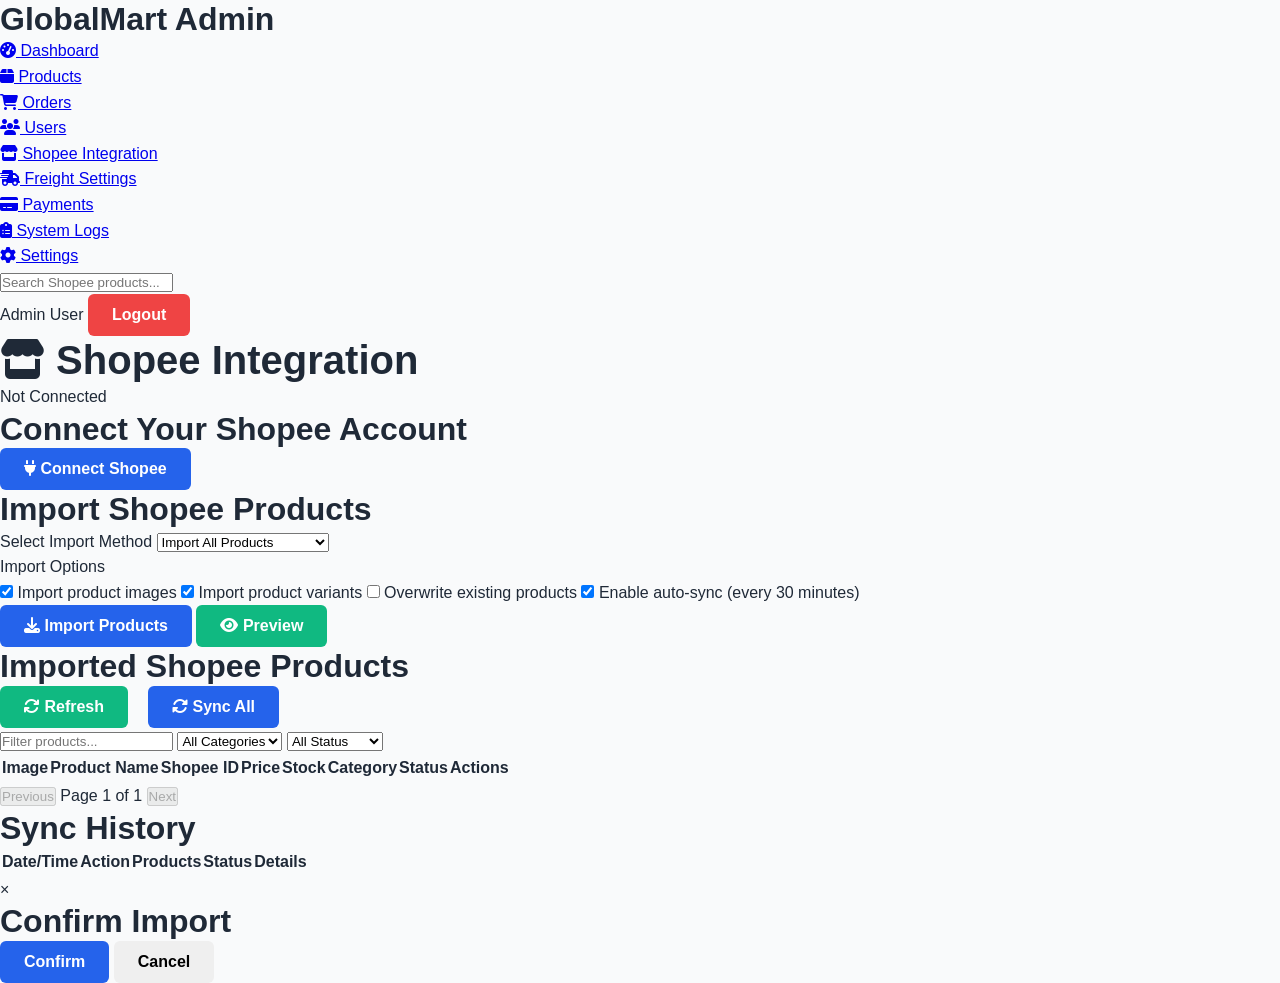
==== admin-shopee.html @ 4903c853 "Add files via upload" ====
<!DOCTYPE html>
<html lang="en">
<head>
    <meta charset="UTF-8">
    <meta name="viewport" content="width=device-width, initial-scale=1.0">
    <title>Shopee Integration - GlobalMart Admin</title>
    <link rel="stylesheet" href="css/style.css">
    <link rel="stylesheet" href="css/admin.css">
    <link rel="stylesheet" href="css/responsive.css">
    <link rel="stylesheet" href="https://cdnjs.cloudflare.com/ajax/libs/font-awesome/6.4.0/css/all.min.css">
</head>
<body class="admin-body">
    <!-- Admin Sidebar -->
    <div class="admin-sidebar">
        <div class="admin-logo">
            <h2>GlobalMart Admin</h2>
        </div>
        
        <nav class="admin-nav">
            <ul>
                <li><a href="admin.html#dashboard"><i class="fas fa-tachometer-alt"></i> Dashboard</a></li>
                <li><a href="admin.html#products"><i class="fas fa-box"></i> Products</a></li>
                <li><a href="admin.html#orders"><i class="fas fa-shopping-cart"></i> Orders</a></li>
                <li><a href="admin.html#users"><i class="fas fa-users"></i> Users</a></li>
                <li><a href="admin-shopee.html" class="active"><i class="fas fa-store"></i> Shopee Integration</a></li>
                <li><a href="admin.html#freight"><i class="fas fa-shipping-fast"></i> Freight Settings</a></li>
                <li><a href="admin.html#payments"><i class="fas fa-credit-card"></i> Payments</a></li>
                <li><a href="admin.html#logs"><i class="fas fa-clipboard-list"></i> System Logs</a></li>
                <li><a href="admin.html#settings"><i class="fas fa-cog"></i> Settings</a></li>
            </ul>
        </nav>
    </div>
    
    <!-- Admin Main Content -->
    <div class="admin-main">
        <header class="admin-header">
            <div class="admin-search">
                <input type="text" id="shopeeSearch" placeholder="Search Shopee products...">
            </div>
            <div class="admin-user">
                <span>Admin User</span>
                <button id="logoutAdmin" class="btn btn-danger">Logout</button>
            </div>
        </header>
        
        <main class="admin-content">
            <!-- Shopee Integration Header -->
            <div class="integration-header">
                <h1>
                    <i class="fas fa-store text-blue-600"></i>
                    Shopee Integration
                </h1>
                <div class="integration-status" id="integrationStatus">
                    <span class="status-badge disconnected">Not Connected</span>
                </div>
            </div>
            
            <!-- Connection Panel -->
            <section class="connection-panel admin-section">
                <h2>Connect Your Shopee Account</h2>
                
                <div class="connection-status" id="connectionStatus">
                    <!-- Status will be updated by JS -->
                </div>
                
                <div class="connection-actions">
                    <button id="connectShopeeBtn" class="btn btn-primary">
                        <i class="fas fa-plug"></i> Connect Shopee
                    </button>
                    <button id="disconnectShopeeBtn" class="btn btn-danger" style="display:none;">
                        <i class="fas fa-unlink"></i> Disconnect
                    </button>
                    <button id="refreshTokenBtn" class="btn btn-secondary" style="display:none;">
                        <i class="fas fa-sync"></i> Refresh Token
                    </button>
                </div>
                
                <div class="shop-info" id="shopInfo" style="display:none;">
                    <h3>Connected Shop Details</h3>
                    <div class="info-grid">
                        <div class="info-item">
                            <label>Shop Name:</label>
                            <span id="shopName"></span>
                        </div>
                        <div class="info-item">
                            <label>Shop ID:</label>
                            <span id="shopId"></span>
                        </div>
                        <div class="info-item">
                            <label>Country:</label>
                            <span id="shopCountry"></span>
                        </div>
                        <div class="info-item">
                            <label>Status:</label>
                            <span id="shopStatus"></span>
                        </div>
                        <div class="info-item">
                            <label>Products:</label>
                            <span id="shopProducts"></span>
                        </div>
                        <div class="info-item">
                            <label>Last Sync:</label>
                            <span id="lastSync"></span>
                        </div>
                    </div>
                </div>
            </section>
            
            <!-- Import Products Panel -->
            <section class="import-panel admin-section">
                <h2>Import Shopee Products</h2>
                
                <div class="import-controls">
                    <div class="form-group">
                        <label>Select Import Method</label>
                        <select id="importMethod">
                            <option value="all">Import All Products</option>
                            <option value="category">Import by Category</option>
                            <option value="search">Search and Import</option>
                            <option value="update">Update Existing Products</option>
                        </select>
                    </div>
                    
                    <div class="form-group" id="categorySelector" style="display:none;">
                        <label>Select Category</label>
                        <select id="shopeeCategory">
                            <option value="">Loading categories...</option>
                        </select>
                    </div>
                    
                    <div class="form-group" id="searchInput" style="display:none;">
                        <label>Search Products</label>
                        <input type="text" id="searchKeyword" placeholder="Enter keyword...">
                    </div>
                    
                    <div class="form-group">
                        <label>Import Options</label>
                        <div class="checkbox-group">
                            <label>
                                <input type="checkbox" id="importImages" checked>
                                Import product images
                            </label>
                            <label>
                                <input type="checkbox" id="importVariants" checked>
                                Import product variants
                            </label>
                            <label>
                                <input type="checkbox" id="overwriteExisting">
                                Overwrite existing products
                            </label>
                            <label>
                                <input type="checkbox" id="autoSync" checked>
                                Enable auto-sync (every 30 minutes)
                            </label>
                        </div>
                    </div>
                    
                    <div class="import-actions">
                        <button id="importProductsBtn" class="btn btn-primary" disabled>
                            <i class="fas fa-download"></i> Import Products
                        </button>
                        <button id="previewProductsBtn" class="btn btn-secondary" disabled>
                            <i class="fas fa-eye"></i> Preview
                        </button>
                        <button id="cancelImportBtn" class="btn btn-outline" style="display:none;">
                            Cancel
                        </button>
                    </div>
                </div>
                
                <!-- Progress Bar -->
                <div class="import-progress" id="importProgress" style="display:none;">
                    <div class="progress-bar">
                        <div class="progress-fill" style="width: 0%;"></div>
                    </div>
                    <div class="progress-info">
                        <span id="progressStatus">Importing...</span>
                        <span id="progressPercent">0%</span>
                    </div>
                </div>
            </section>
            
            <!-- Product Preview Panel -->
            <section class="preview-panel admin-section" id="previewPanel" style="display:none;">
                <div class="preview-header">
                    <h2>Products to Import</h2>
                    <div class="preview-actions">
                        <button id="selectAllBtn" class="btn btn-sm btn-outline">Select All</button>
                        <button id="deselectAllBtn" class="btn btn-sm btn-outline">Deselect All</button>
                    </div>
                </div>
                
                <div class="preview-count">
                    <span id="selectedCount">0</span> of <span id="totalCount">0</span> products selected
                </div>
                
                <div class="preview-grid" id="productPreview">
                    <!-- Product preview cards will be loaded here -->
                </div>
                
                <div class="preview-footer">
                    <button id="confirmImportBtn" class="btn btn-primary">
                        <i class="fas fa-check"></i> Confirm Import
                    </button>
                    <button id="cancelPreviewBtn" class="btn btn-outline">
                        Cancel
                    </button>
                </div>
            </section>
            
            <!-- Imported Products List -->
            <section class="imported-products admin-section">
                <div class="section-header">
                    <h2>Imported Shopee Products</h2>
                    <div class="header-actions">
                        <button id="refreshListBtn" class="btn btn-sm btn-secondary">
                            <i class="fas fa-sync"></i> Refresh
                        </button>
                        <button id="syncAllBtn" class="btn btn-sm btn-primary">
                            <i class="fas fa-sync-alt"></i> Sync All
                        </button>
                    </div>
                </div>
                
                <div class="filter-bar">
                    <input type="text" id="filterProducts" placeholder="Filter products...">
                    <select id="filterCategory">
                        <option value="">All Categories</option>
                    </select>
                    <select id="filterStatus">
                        <option value="">All Status</option>
                        <option value="active">Active</option>
                        <option value="inactive">Inactive</option>
                        <option value="out_of_stock">Out of Stock</option>
                    </select>
                </div>
                
                <div class="admin-table-container">
                    <table class="admin-table" id="importedProductsTable">
                        <thead>
                            <tr>
                                <th>Image</th>
                                <th>Product Name</th>
                                <th>Shopee ID</th>
                                <th>Price</th>
                                <th>Stock</th>
                                <th>Category</th>
                                <th>Status</th>
                                <th>Actions</th>
                            </tr>
                        </thead>
                        <tbody>
                            <!-- Products will be loaded here -->
                        </tbody>
                    </table>
                </div>
                
                <div class="pagination">
                    <button class="pagination-btn prev" disabled>Previous</button>
                    <span class="page-info">Page 1 of 1</span>
                    <button class="pagination-btn next" disabled>Next</button>
                </div>
            </section>
            
            <!-- Sync Logs -->
            <section class="sync-logs admin-section">
                <h2>Sync History</h2>
                <div class="admin-table-container">
                    <table class="admin-table" id="syncLogsTable">
                        <thead>
                            <tr>
                                <th>Date/Time</th>
                                <th>Action</th>
                                <th>Products</th>
                                <th>Status</th>
                                <th>Details</th>
                            </tr>
                        </thead>
                        <tbody>
                            <!-- Sync logs will be loaded here -->
                        </tbody>
                    </table>
                </div>
            </section>
        </main>
    </div>
    
    <!-- Import Confirmation Modal -->
    <div id="importConfirmModal" class="modal">
        <div class="modal-content">
            <span class="close-modal">&times;</span>
            <h2>Confirm Import</h2>
            <p id="importConfirmMessage"></p>
            <div class="modal-actions">
                <button id="confirmImportModalBtn" class="btn btn-primary">Confirm</button>
                <button id="cancelImportModalBtn" class="btn btn-outline">Cancel</button>
            </div>
        </div>
    </div>
    
    <script src="js/shopee-config.js"></script>
    <script src="js/shopee-api.js"></script>
    <script src="js/shopee-admin.js"></script>
</body>
</html>
---- css/style.css ----
/* Reset and Base Styles */
* {
    margin: 0;
    padding: 0;
    box-sizing: border-box;
}

:root {
    --primary-color: #2563eb;
    --secondary-color: #10b981;
    --accent-color: #f59e0b;
    --danger-color: #ef4444;
    --dark-color: #1f2937;
    --light-color: #f9fafb;
    --gray-color: #6b7280;
    --border-color: #e5e7eb;
}

body {
    font-family: 'Segoe UI', Tahoma, Geneva, Verdana, sans-serif;
    line-height: 1.6;
    color: var(--dark-color);
    background-color: var(--light-color);
}

.container {
    max-width: 1200px;
    margin: 0 auto;
    padding: 0 20px;
}

/* Typography */
h1, h2, h3, h4 {
    font-weight: 700;
    line-height: 1.2;
}

h1 { font-size: 2.5rem; }
h2 { font-size: 2rem; }
h3 { font-size: 1.5rem; }
h4 { font-size: 1.25rem; }

/* Buttons */
.btn {
    display: inline-block;
    padding: 12px 24px;
    border: none;
    border-radius: 6px;
    font-size: 1rem;
    font-weight: 600;
    text-decoration: none;
    cursor: pointer;
    transition: all 0.3s ease;
}

.btn-primary {
    background-color: var(--primary-color);
    color: white;
}

.btn-primary:hover {
    background-color: #1d4ed8;
    transform: translateY(-2px);
}

.btn-secondary {
    background-color: var(--secondary-color);
    color: white;
}

.btn-secondary:hover {
    background-color: #0ea271;
}

.btn-danger {
    background-color: var(--danger-color);
    color: white;
}

.btn-block {
    display: block;
    width: 100%;
}

/* Header */
.main-header {
    background-color: white;
    box-shadow: 0 2px 10px rgba(0,0,0,0.1);
    position: sticky;
    top: 0;
    z-index: 1000;
}

.main-header .container {
    display: flex;
    justify-content: space-between;
    align-items: center;
    padding: 15px 20px;
}

.logo h1 {
    color: var(--primary-color);
    font-size: 1.8rem;
    margin-bottom: 5px;
}

.tagline {
    color: var(--gray-color);
    font-size: 0.9rem;
}

/* Navigation */
.main-nav ul {
    display: flex;
    list-style: none;
    gap: 30px;
}

.main-nav a {
    text-decoration: none;
    color: var(--dark-color);
    font-weight: 600;
    padding: 5px 0;
    position: relative;
    transition: color 0.3s ease;
}

.main-nav a:hover {
    color: var(--primary-color);
}

.main-nav a::after {
    content: '';
    position: absolute;
    bottom: 0;
    left: 0;
    width: 0;
    height: 2px;
    background-color: var(--primary-color);
    transition: width 0.3s ease;
}

.main-nav a:hover::after {
    width: 100%;
}

.header-actions {
    display: flex;
    align-items: center;
    gap: 20px;
}

.cart-icon {
    position: relative;
    cursor: pointer;
    font-size: 1.5rem;
    color: var(--dark-color);
}

.cart-count {
    position: absolute;
    top: -8px;
    right: -8px;
    background-color: var(--danger-color);
    color: white;
    font-size: 0.8rem;
    width: 20px;
    height: 20px;
    border-radius: 50%;
    display: flex;
    align-items: center;
    justify-content: center;
}

.mobile-menu-btn {
    display: none;
    font-size: 1.5rem;
    cursor: pointer;
}

/* Language Selector */
.language-selector {
    position: fixed;
    top: 20px;
    right: 20px;
    z-index: 1001;
}

.language-selector select {
    padding: 8px 12px;
    border: 1px solid var(--border-color);
    border-radius: 6px;
    background-color: white;
    font-size: 0.9rem;
}

/* Hero Section */
.hero {
    background: linear-gradient(135deg, #667eea 0%, #764ba2 100%);
    color: white;
    padding: 100px 0;
    text-align: center;
}

.hero-content h2 {
    font-size: 3rem;
    margin-bottom: 20px;
}

.hero-content p {
    font-size: 1.2rem;
    max-width: 600px;
    margin: 0 auto 30px;
    opacity: 0.9;
}

/* Features */
.features {
    padding: 80px 0;
    background-color: white;
}

.features .container {
    display: grid;
    grid-template-columns: repeat(auto-fit, minmax(250px, 1fr));
    gap: 40px;
}

.feature {
    text-align: center;
    padding: 30px;
    border-radius: 10px;
    background-color: var(--light-color);
    transition: transform 0.3s ease;
}

.feature:hover {
    transform: translateY(-10px);
}

.feature i {
    font-size: 3rem;
    color: var(--primary-color);
    margin-bottom: 20px;
}

.feature h3 {
    margin-bottom: 15px;
    color: var(--dark-color);
}

.feature p {
    color: var(--gray-color);
}

/* Products Section */
.products {
    padding: 80px 0;
    background-color: var(--light-color);
}

.products h2 {
    text-align: center;
    margin-bottom: 50px;
    color: var(--dark-color);
}

.product-grid {
    display: grid;
    grid-template-columns: repeat(auto-fill, minmax(250px, 1fr));
    gap: 30px;
}

.product-card {
    background-color: white;
    border-radius: 10px;
    overflow: hidden;
    box-shadow: 0 4px 15px rgba(0,0,0,0.1);
    transition: transform 0.3s ease, box-shadow 0.3s ease;
}

.product-card:hover {
    transform: translateY(-5px);
    box-shadow: 0 8px 25px rgba(0,0,0,0.15);
}

.product-image {
    height: 200px;
    background-color: #f3f4f6;
    display: flex;
    align-items: center;
    justify-content: center;
    overflow: hidden;
}

.product-image img {
    max-width: 100%;
    max-height: 100%;
    object-fit: cover;
}

.product-info {
    padding: 20px;
}

.product-title {
    font-size: 1.1rem;
    font-weight: 600;
    margin-bottom: 10px;
    color: var(--dark-color);
}

.product-price {
    font-size: 1.2rem;
    font-weight: 700;
    color: var(--primary-color);
    margin-bottom: 15px;
}

.product-rating {
    color: var(--accent-color);
    margin-bottom: 15px;
}

/* Freight Calculator */
.freight-calculator {
    padding: 80px 0;
    background-color: white;
}

.freight-calculator h2 {
    text-align: center;
    margin-bottom: 40px;
}

.calculator-form {
    max-width: 600px;
    margin: 0 auto;
    display: grid;
    grid-template-columns: repeat(auto-fit, minmax(200px, 1fr));
    gap: 20px;
    align-items: end;
}

.calculator-form select,
.calculator-form input {
    padding: 12px;
    border: 1px solid var(--border-color);
    border-radius: 6px;
    font-size: 1rem;
}

.freight-result {
    grid-column: 1 / -1;
    padding: 20px;
    background-color: var(--light-color);
    border-radius: 6px;
    margin-top: 20px;
    text-align: center;
    font-weight: 600;
    font-size: 1.2rem;
}

/* Footer */
.main-footer {
    background-color: var(--dark-color);
    color: white;
    padding: 60px 0 20px;
}

.main-footer .container {
    display: grid;
    grid-template-columns: repeat(auto-fit, minmax(250px, 1fr));
    gap: 40px;
}

.footer-section h3,
.footer-section h4 {
    color: white;
    margin-bottom: 20px;
}

.footer-section p {
    opacity: 0.8;
    margin-bottom: 20px;
}

.footer-section ul {
    list-style: none;
}

.footer-section ul li {
    margin-bottom: 10px;
}

.footer-section ul li a {
    color: rgba(255,255,255,0.8);
    text-decoration: none;
    transition: color 0.3s ease;
}

.footer-section ul li a:hover {
    color: white;
}

.payment-methods {
    display: flex;
    gap: 15px;
    flex-wrap: wrap;
}

.toyib-pay {
    display: flex;
    align-items: center;
    gap: 10px;
    padding: 10px 15px;
    background-color: rgba(255,255,255,0.1);
    border-radius: 6px;
}

.copyright {
    text-align: center;
    padding-top: 40px;
    margin-top: 40px;
    border-top: 1px solid rgba(255,255,255,0.1);
    opacity: 0.7;
}

/* Auth Pages */
.auth-container {
    min-height: 100vh;
    display: flex;
    align-items: center;
    justify-content: center;
    background: linear-gradient(135deg, #667eea 0%, #764ba2 100%);
    padding: 20px;
}

.auth-card {
    background-color: white;
    border-radius: 10px;
    box-shadow: 0 10px 40px rgba(0,0,0,0.1);
    padding: 40px;
    width: 100%;
    max-width: 450px;
}

.auth-header {
    text-align: center;
    margin-bottom: 30px;
}

.auth-header h1 {
    color: var(--dark-color);
    margin-bottom: 10px;
}

.auth-header p {
    color: var(--gray-color);
}

.auth-form .form-group {
    margin-bottom: 20px;
}

.auth-form label {
    display: block;
    margin-bottom: 8px;
    font-weight: 600;
    color: var(--dark-color);
}

.auth-form input[type="text"],
.auth-form input[type="email"],
.auth-form input[type="tel"],
.auth-form input[type="password"] {
    width: 100%;
    padding: 12px;
    border: 1px solid var(--border-color);
    border-radius: 6px;
    font-size: 1rem;
    transition: border-color 0.3s ease;
}

.auth-form input:focus {
    outline: none;
    border-color: var(--primary-color);
}

.auth-form .form-group label {
    display: flex;
    align-items: center;
    gap: 10px;
    font-weight: normal;
    cursor: pointer;
}

.auth-form .form-group input[type="checkbox"] {
    width: auto;
}

.auth-footer {
    text-align: center;
    margin-top: 30px;
    padding-top: 20px;
    border-top: 1px solid var(--border-color);
}

.auth-footer p {
    margin-bottom: 10px;
    color: var(--gray-color);
}

.auth-footer a {
    color: var(--primary-color);
    text-decoration: none;
    font-weight: 600;
}

.auth-footer a:hover {
    text-decoration: underline;
}
---- css/responsive.css ----
/* Responsive Styles */
@media (max-width: 1024px) {
    .container {
        padding: 0 15px;
    }
    
    .hero-content h2 {
        font-size: 2.5rem;
    }
}

@media (max-width: 768px) {
    .main-header .container {
        flex-wrap: wrap;
    }
    
    .mobile-menu-btn {
        display: block;
    }
    
    .main-nav {
        display: none;
        width: 100%;
        order: 3;
        margin-top: 20px;
    }
    
    .main-nav.active {
        display: block;
    }
    
    .main-nav ul {
        flex-direction: column;
        gap: 10px;
    }
    
    .main-nav ul li {
        width: 100%;
    }
    
    .main-nav ul li a {
        display: block;
        padding: 10px 0;
        border-bottom: 1px solid var(--border-color);
    }
    
    .header-actions {
        margin-left: auto;
    }
    
    .hero {
        padding: 60px 0;
    }
    
    .hero-content h2 {
        font-size: 2rem;
    }
    
    .hero-content p {
        font-size: 1rem;
    }
    
    .features .container {
        grid-template-columns: 1fr;
    }
    
    .product-grid {
        grid-template-columns: repeat(auto-fill, minmax(200px, 1fr));
    }
    
    .calculator-form {
        grid-template-columns: 1fr;
    }
    
    .auth-card {
        padding: 30px 20px;
    }
    
    /* Admin Responsive */
    .admin-sidebar {
        width: 60px;
    }
    
    .admin-sidebar .admin-logo h2,
    .admin-nav ul li a span {
        display: none;
    }
    
    .admin-nav ul li a {
        justify-content: center;
        padding: 15px;
    }
    
    .admin-main {
        margin-left: 60px;
    }
    
    .admin-search input {
        width: 200px;
    }
    
    .stats-grid {
        grid-template-columns: repeat(2, 1fr);
    }
    
    .freight-settings {
        grid-template-columns: 1fr;
    }
}

@media (max-width: 480px) {
    .hero-content h2 {
        font-size: 1.8rem;
    }
    
    .btn {
        padding: 10px 20px;
        font-size: 0.9rem;
    }
    
    .product-grid {
        grid-template-columns: 1fr;
    }
    
    .stats-grid {
        grid-template-columns: 1fr;
    }
    
    .admin-header {
        flex-direction: column;
        gap: 15px;
        align-items: stretch;
    }
    
    .admin-search input {
        width: 100%;
    }
    
    .admin-user {
        justify-content: space-between;
    }
    
    .modal-content {
        padding: 20px;
        width: 95%;
    }
}
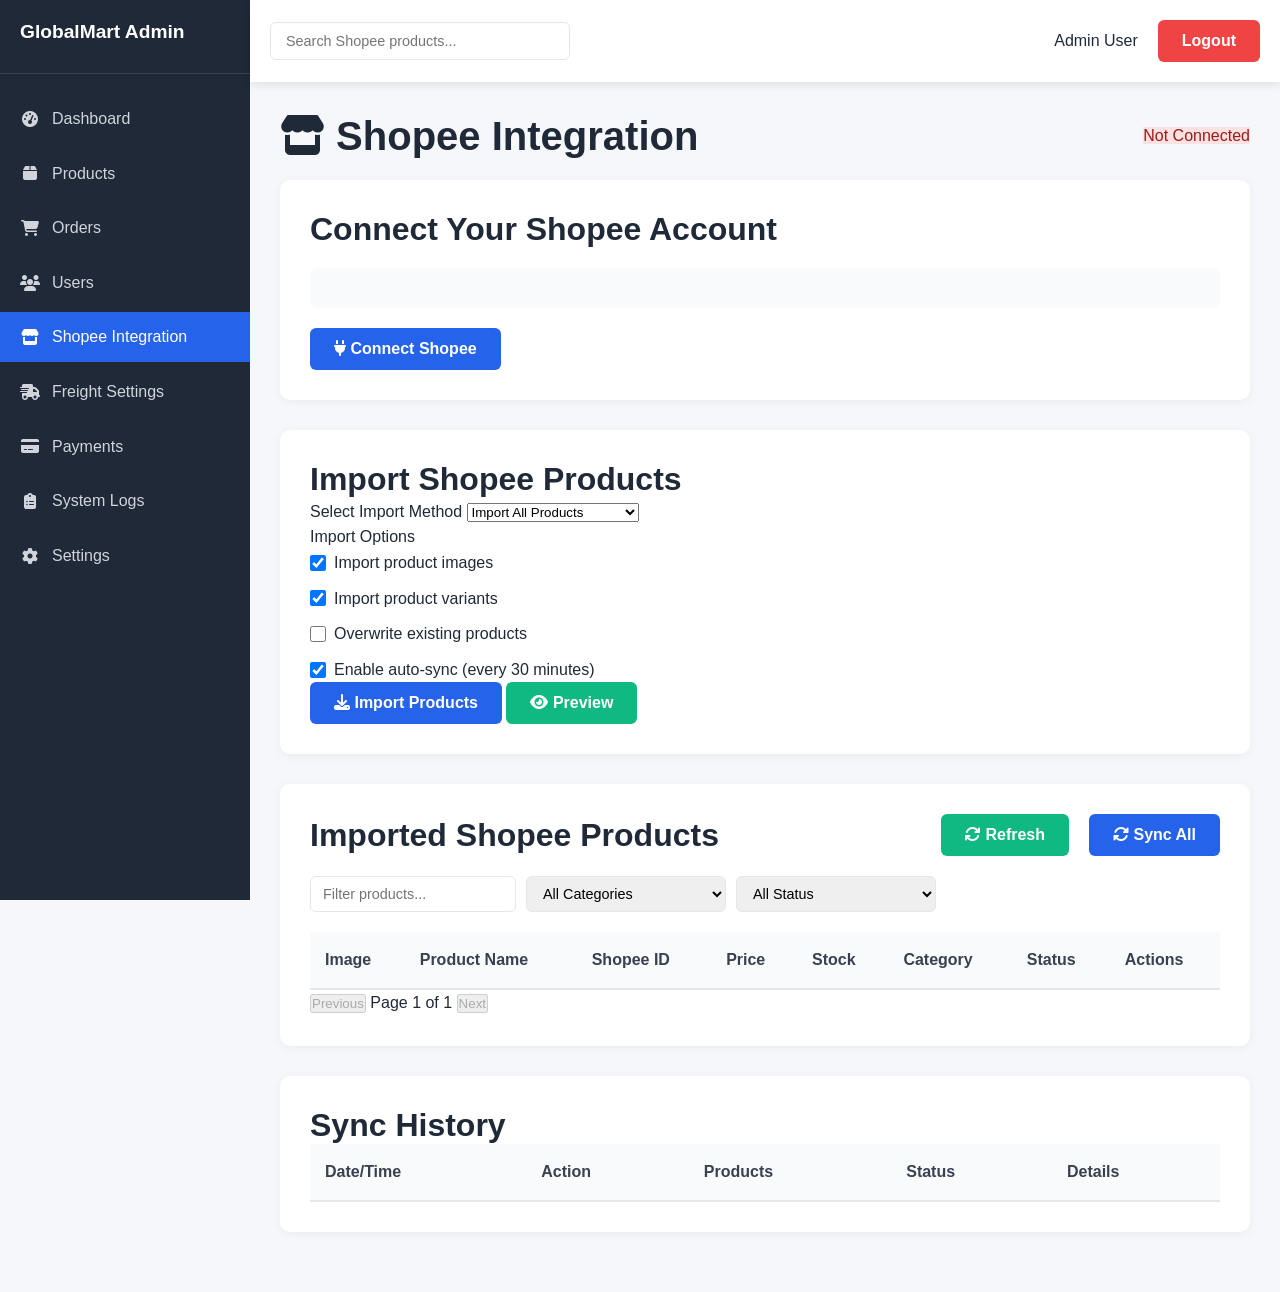
==== commit e336b473: "Update admin-shopee.html" ====
--- a/admin-shopee.html
+++ b/admin-shopee.html
@@ -302,4 +302,4 @@
     <script src="js/shopee-api.js"></script>
     <script src="js/shopee-admin.js"></script>
 </body>
-</html>+</html>
--- a/css/admin.css
+++ b/css/admin.css
@@ -0,0 +1,280 @@
+/* Admin Panel Styles */
+.admin-body {
+    display: flex;
+    min-height: 100vh;
+    background-color: #f5f7fa;
+}
+
+.admin-sidebar {
+    width: 250px;
+    background-color: #1f2937;
+    color: white;
+    padding: 20px 0;
+    position: fixed;
+    height: 100vh;
+    overflow-y: auto;
+}
+
+.admin-logo {
+    padding: 0 20px 30px;
+    border-bottom: 1px solid #374151;
+    margin-bottom: 20px;
+}
+
+.admin-logo h2 {
+    color: white;
+    font-size: 1.2rem;
+}
+
+.admin-nav ul {
+    list-style: none;
+}
+
+.admin-nav ul li {
+    margin-bottom: 5px;
+}
+
+.admin-nav ul li a {
+    display: flex;
+    align-items: center;
+    gap: 12px;
+    padding: 12px 20px;
+    color: #d1d5db;
+    text-decoration: none;
+    transition: all 0.3s ease;
+}
+
+.admin-nav ul li a:hover {
+    background-color: #374151;
+    color: white;
+}
+
+.admin-nav ul li a.active {
+    background-color: #2563eb;
+    color: white;
+}
+
+.admin-nav ul li a i {
+    width: 20px;
+    text-align: center;
+}
+
+.admin-main {
+    flex: 1;
+    margin-left: 250px;
+}
+
+.admin-header {
+    background-color: white;
+    padding: 20px;
+    display: flex;
+    justify-content: space-between;
+    align-items: center;
+    box-shadow: 0 2px 10px rgba(0,0,0,0.1);
+    position: sticky;
+    top: 0;
+    z-index: 100;
+}
+
+.admin-search input {
+    padding: 10px 15px;
+    border: 1px solid #e5e7eb;
+    border-radius: 6px;
+    width: 300px;
+    font-size: 0.9rem;
+}
+
+.admin-user {
+    display: flex;
+    align-items: center;
+    gap: 20px;
+}
+
+.admin-content {
+    padding: 30px;
+}
+
+.admin-section {
+    background-color: white;
+    border-radius: 10px;
+    padding: 30px;
+    box-shadow: 0 2px 10px rgba(0,0,0,0.05);
+    margin-bottom: 30px;
+}
+
+.stats-grid {
+    display: grid;
+    grid-template-columns: repeat(auto-fit, minmax(200px, 1fr));
+    gap: 20px;
+    margin-top: 20px;
+}
+
+.stat-card {
+    background-color: #f9fafb;
+    border-radius: 8px;
+    padding: 20px;
+    text-align: center;
+    border-left: 4px solid #2563eb;
+}
+
+.stat-card h3 {
+    font-size: 0.9rem;
+    color: #6b7280;
+    margin-bottom: 10px;
+}
+
+.stat-card p {
+    font-size: 1.8rem;
+    font-weight: 700;
+    color: #1f2937;
+}
+
+.admin-actions {
+    margin-bottom: 20px;
+    display: flex;
+    gap: 10px;
+}
+
+.admin-table-container {
+    overflow-x: auto;
+}
+
+.admin-table {
+    width: 100%;
+    border-collapse: collapse;
+    background-color: white;
+    box-shadow: 0 1px 3px rgba(0,0,0,0.1);
+}
+
+.admin-table thead {
+    background-color: #f9fafb;
+}
+
+.admin-table th {
+    padding: 15px;
+    text-align: left;
+    font-weight: 600;
+    color: #374151;
+    border-bottom: 2px solid #e5e7eb;
+}
+
+.admin-table td {
+    padding: 15px;
+    border-bottom: 1px solid #e5e7eb;
+}
+
+.admin-table tbody tr:hover {
+    background-color: #f9fafb;
+}
+
+.table-actions {
+    display: flex;
+    gap: 10px;
+}
+
+.action-btn {
+    padding: 6px 12px;
+    border: none;
+    border-radius: 4px;
+    font-size: 0.8rem;
+    cursor: pointer;
+    transition: all 0.3s ease;
+}
+
+.action-btn.edit {
+    background-color: #10b981;
+    color: white;
+}
+
+.action-btn.delete {
+    background-color: #ef4444;
+    color: white;
+}
+
+.action-btn.view {
+    background-color: #3b82f6;
+    color: white;
+}
+
+/* Modal */
+.modal {
+    display: none;
+    position: fixed;
+    top: 0;
+    left: 0;
+    width: 100%;
+    height: 100%;
+    background-color: rgba(0,0,0,0.5);
+    z-index: 1000;
+    align-items: center;
+    justify-content: center;
+}
+
+.modal-content {
+    background-color: white;
+    padding: 30px;
+    border-radius: 10px;
+    width: 90%;
+    max-width: 500px;
+    max-height: 90vh;
+    overflow-y: auto;
+}
+
+.close-modal {
+    float: right;
+    font-size: 1.5rem;
+    cursor: pointer;
+    color: #6b7280;
+}
+
+.close-modal:hover {
+    color: #374151;
+}
+
+.modal h2 {
+    margin-bottom: 20px;
+    color: #1f2937;
+}
+
+/* Freight Settings */
+.freight-settings {
+    display: grid;
+    grid-template-columns: repeat(auto-fit, minmax(300px, 1fr));
+    gap: 30px;
+    margin-top: 20px;
+}
+
+.setting-card {
+    background-color: #f9fafb;
+    border-radius: 8px;
+    padding: 20px;
+    border: 1px solid #e5e7eb;
+}
+
+.setting-card h3 {
+    margin-bottom: 20px;
+    color: #374151;
+}
+
+.setting-card .form-group {
+    margin-bottom: 15px;
+}
+
+.setting-card .form-group label {
+    display: block;
+    margin-bottom: 5px;
+    font-weight: 600;
+    color: #4b5563;
+}
+
+.setting-card .form-group input {
+    width: 100%;
+    padding: 10px;
+    border: 1px solid #d1d5db;
+    border-radius: 6px;
+    font-size: 1rem;
+}
+
+.setting-card button {
+    margin-top: 10px;
+}
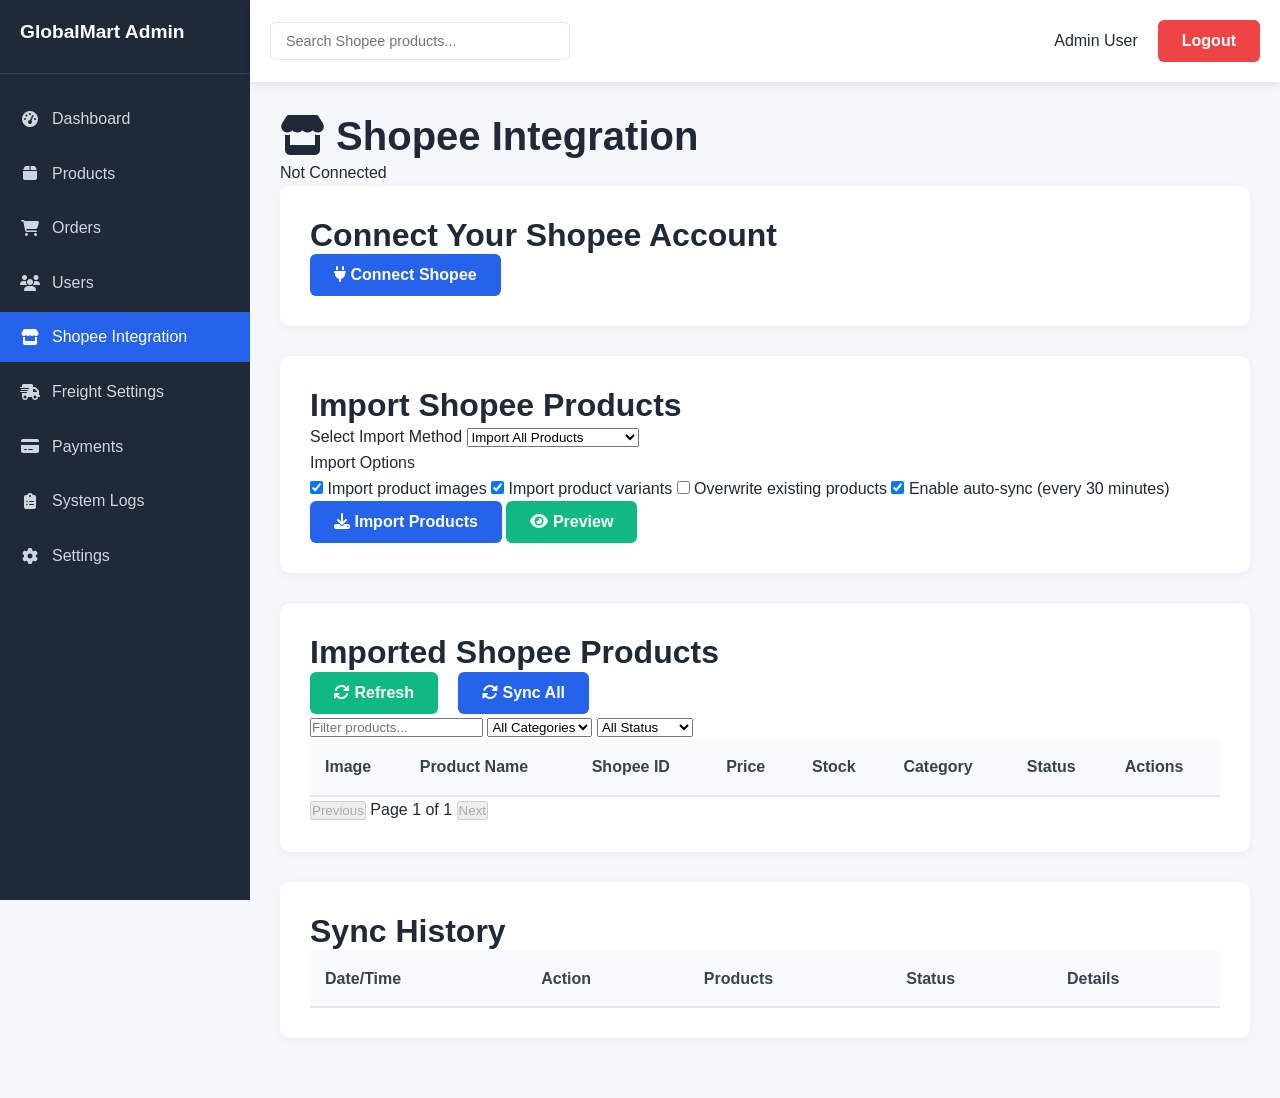
==== commit c62bba4b: "init" ====
--- a/admin-shopee.html
+++ b/admin-shopee.html
@@ -1,305 +1,305 @@
-<!DOCTYPE html>
-<html lang="en">
-<head>
-    <meta charset="UTF-8">
-    <meta name="viewport" content="width=device-width, initial-scale=1.0">
-    <title>Shopee Integration - GlobalMart Admin</title>
-    <link rel="stylesheet" href="css/style.css">
-    <link rel="stylesheet" href="css/admin.css">
-    <link rel="stylesheet" href="css/responsive.css">
-    <link rel="stylesheet" href="https://cdnjs.cloudflare.com/ajax/libs/font-awesome/6.4.0/css/all.min.css">
-</head>
-<body class="admin-body">
-    <!-- Admin Sidebar -->
-    <div class="admin-sidebar">
-        <div class="admin-logo">
-            <h2>GlobalMart Admin</h2>
-        </div>
-        
-        <nav class="admin-nav">
-            <ul>
-                <li><a href="admin.html#dashboard"><i class="fas fa-tachometer-alt"></i> Dashboard</a></li>
-                <li><a href="admin.html#products"><i class="fas fa-box"></i> Products</a></li>
-                <li><a href="admin.html#orders"><i class="fas fa-shopping-cart"></i> Orders</a></li>
-                <li><a href="admin.html#users"><i class="fas fa-users"></i> Users</a></li>
-                <li><a href="admin-shopee.html" class="active"><i class="fas fa-store"></i> Shopee Integration</a></li>
-                <li><a href="admin.html#freight"><i class="fas fa-shipping-fast"></i> Freight Settings</a></li>
-                <li><a href="admin.html#payments"><i class="fas fa-credit-card"></i> Payments</a></li>
-                <li><a href="admin.html#logs"><i class="fas fa-clipboard-list"></i> System Logs</a></li>
-                <li><a href="admin.html#settings"><i class="fas fa-cog"></i> Settings</a></li>
-            </ul>
-        </nav>
-    </div>
-    
-    <!-- Admin Main Content -->
-    <div class="admin-main">
-        <header class="admin-header">
-            <div class="admin-search">
-                <input type="text" id="shopeeSearch" placeholder="Search Shopee products...">
-            </div>
-            <div class="admin-user">
-                <span>Admin User</span>
-                <button id="logoutAdmin" class="btn btn-danger">Logout</button>
-            </div>
-        </header>
-        
-        <main class="admin-content">
-            <!-- Shopee Integration Header -->
-            <div class="integration-header">
-                <h1>
-                    <i class="fas fa-store text-blue-600"></i>
-                    Shopee Integration
-                </h1>
-                <div class="integration-status" id="integrationStatus">
-                    <span class="status-badge disconnected">Not Connected</span>
-                </div>
-            </div>
-            
-            <!-- Connection Panel -->
-            <section class="connection-panel admin-section">
-                <h2>Connect Your Shopee Account</h2>
-                
-                <div class="connection-status" id="connectionStatus">
-                    <!-- Status will be updated by JS -->
-                </div>
-                
-                <div class="connection-actions">
-                    <button id="connectShopeeBtn" class="btn btn-primary">
-                        <i class="fas fa-plug"></i> Connect Shopee
-                    </button>
-                    <button id="disconnectShopeeBtn" class="btn btn-danger" style="display:none;">
-                        <i class="fas fa-unlink"></i> Disconnect
-                    </button>
-                    <button id="refreshTokenBtn" class="btn btn-secondary" style="display:none;">
-                        <i class="fas fa-sync"></i> Refresh Token
-                    </button>
-                </div>
-                
-                <div class="shop-info" id="shopInfo" style="display:none;">
-                    <h3>Connected Shop Details</h3>
-                    <div class="info-grid">
-                        <div class="info-item">
-                            <label>Shop Name:</label>
-                            <span id="shopName"></span>
-                        </div>
-                        <div class="info-item">
-                            <label>Shop ID:</label>
-                            <span id="shopId"></span>
-                        </div>
-                        <div class="info-item">
-                            <label>Country:</label>
-                            <span id="shopCountry"></span>
-                        </div>
-                        <div class="info-item">
-                            <label>Status:</label>
-                            <span id="shopStatus"></span>
-                        </div>
-                        <div class="info-item">
-                            <label>Products:</label>
-                            <span id="shopProducts"></span>
-                        </div>
-                        <div class="info-item">
-                            <label>Last Sync:</label>
-                            <span id="lastSync"></span>
-                        </div>
-                    </div>
-                </div>
-            </section>
-            
-            <!-- Import Products Panel -->
-            <section class="import-panel admin-section">
-                <h2>Import Shopee Products</h2>
-                
-                <div class="import-controls">
-                    <div class="form-group">
-                        <label>Select Import Method</label>
-                        <select id="importMethod">
-                            <option value="all">Import All Products</option>
-                            <option value="category">Import by Category</option>
-                            <option value="search">Search and Import</option>
-                            <option value="update">Update Existing Products</option>
-                        </select>
-                    </div>
-                    
-                    <div class="form-group" id="categorySelector" style="display:none;">
-                        <label>Select Category</label>
-                        <select id="shopeeCategory">
-                            <option value="">Loading categories...</option>
-                        </select>
-                    </div>
-                    
-                    <div class="form-group" id="searchInput" style="display:none;">
-                        <label>Search Products</label>
-                        <input type="text" id="searchKeyword" placeholder="Enter keyword...">
-                    </div>
-                    
-                    <div class="form-group">
-                        <label>Import Options</label>
-                        <div class="checkbox-group">
-                            <label>
-                                <input type="checkbox" id="importImages" checked>
-                                Import product images
-                            </label>
-                            <label>
-                                <input type="checkbox" id="importVariants" checked>
-                                Import product variants
-                            </label>
-                            <label>
-                                <input type="checkbox" id="overwriteExisting">
-                                Overwrite existing products
-                            </label>
-                            <label>
-                                <input type="checkbox" id="autoSync" checked>
-                                Enable auto-sync (every 30 minutes)
-                            </label>
-                        </div>
-                    </div>
-                    
-                    <div class="import-actions">
-                        <button id="importProductsBtn" class="btn btn-primary" disabled>
-                            <i class="fas fa-download"></i> Import Products
-                        </button>
-                        <button id="previewProductsBtn" class="btn btn-secondary" disabled>
-                            <i class="fas fa-eye"></i> Preview
-                        </button>
-                        <button id="cancelImportBtn" class="btn btn-outline" style="display:none;">
-                            Cancel
-                        </button>
-                    </div>
-                </div>
-                
-                <!-- Progress Bar -->
-                <div class="import-progress" id="importProgress" style="display:none;">
-                    <div class="progress-bar">
-                        <div class="progress-fill" style="width: 0%;"></div>
-                    </div>
-                    <div class="progress-info">
-                        <span id="progressStatus">Importing...</span>
-                        <span id="progressPercent">0%</span>
-                    </div>
-                </div>
-            </section>
-            
-            <!-- Product Preview Panel -->
-            <section class="preview-panel admin-section" id="previewPanel" style="display:none;">
-                <div class="preview-header">
-                    <h2>Products to Import</h2>
-                    <div class="preview-actions">
-                        <button id="selectAllBtn" class="btn btn-sm btn-outline">Select All</button>
-                        <button id="deselectAllBtn" class="btn btn-sm btn-outline">Deselect All</button>
-                    </div>
-                </div>
-                
-                <div class="preview-count">
-                    <span id="selectedCount">0</span> of <span id="totalCount">0</span> products selected
-                </div>
-                
-                <div class="preview-grid" id="productPreview">
-                    <!-- Product preview cards will be loaded here -->
-                </div>
-                
-                <div class="preview-footer">
-                    <button id="confirmImportBtn" class="btn btn-primary">
-                        <i class="fas fa-check"></i> Confirm Import
-                    </button>
-                    <button id="cancelPreviewBtn" class="btn btn-outline">
-                        Cancel
-                    </button>
-                </div>
-            </section>
-            
-            <!-- Imported Products List -->
-            <section class="imported-products admin-section">
-                <div class="section-header">
-                    <h2>Imported Shopee Products</h2>
-                    <div class="header-actions">
-                        <button id="refreshListBtn" class="btn btn-sm btn-secondary">
-                            <i class="fas fa-sync"></i> Refresh
-                        </button>
-                        <button id="syncAllBtn" class="btn btn-sm btn-primary">
-                            <i class="fas fa-sync-alt"></i> Sync All
-                        </button>
-                    </div>
-                </div>
-                
-                <div class="filter-bar">
-                    <input type="text" id="filterProducts" placeholder="Filter products...">
-                    <select id="filterCategory">
-                        <option value="">All Categories</option>
-                    </select>
-                    <select id="filterStatus">
-                        <option value="">All Status</option>
-                        <option value="active">Active</option>
-                        <option value="inactive">Inactive</option>
-                        <option value="out_of_stock">Out of Stock</option>
-                    </select>
-                </div>
-                
-                <div class="admin-table-container">
-                    <table class="admin-table" id="importedProductsTable">
-                        <thead>
-                            <tr>
-                                <th>Image</th>
-                                <th>Product Name</th>
-                                <th>Shopee ID</th>
-                                <th>Price</th>
-                                <th>Stock</th>
-                                <th>Category</th>
-                                <th>Status</th>
-                                <th>Actions</th>
-                            </tr>
-                        </thead>
-                        <tbody>
-                            <!-- Products will be loaded here -->
-                        </tbody>
-                    </table>
-                </div>
-                
-                <div class="pagination">
-                    <button class="pagination-btn prev" disabled>Previous</button>
-                    <span class="page-info">Page 1 of 1</span>
-                    <button class="pagination-btn next" disabled>Next</button>
-                </div>
-            </section>
-            
-            <!-- Sync Logs -->
-            <section class="sync-logs admin-section">
-                <h2>Sync History</h2>
-                <div class="admin-table-container">
-                    <table class="admin-table" id="syncLogsTable">
-                        <thead>
-                            <tr>
-                                <th>Date/Time</th>
-                                <th>Action</th>
-                                <th>Products</th>
-                                <th>Status</th>
-                                <th>Details</th>
-                            </tr>
-                        </thead>
-                        <tbody>
-                            <!-- Sync logs will be loaded here -->
-                        </tbody>
-                    </table>
-                </div>
-            </section>
-        </main>
-    </div>
-    
-    <!-- Import Confirmation Modal -->
-    <div id="importConfirmModal" class="modal">
-        <div class="modal-content">
-            <span class="close-modal">&times;</span>
-            <h2>Confirm Import</h2>
-            <p id="importConfirmMessage"></p>
-            <div class="modal-actions">
-                <button id="confirmImportModalBtn" class="btn btn-primary">Confirm</button>
-                <button id="cancelImportModalBtn" class="btn btn-outline">Cancel</button>
-            </div>
-        </div>
-    </div>
-    
-    <script src="js/shopee-config.js"></script>
-    <script src="js/shopee-api.js"></script>
-    <script src="js/shopee-admin.js"></script>
-</body>
-</html>
+<!DOCTYPE html>
+<html lang="en">
+<head>
+    <meta charset="UTF-8">
+    <meta name="viewport" content="width=device-width, initial-scale=1.0">
+    <title>Shopee Integration - GlobalMart Admin</title>
+    <link rel="stylesheet" href="css/style.css">
+    <link rel="stylesheet" href="css/admin.css">
+    <link rel="stylesheet" href="css/responsive.css">
+    <link rel="stylesheet" href="https://cdnjs.cloudflare.com/ajax/libs/font-awesome/6.4.0/css/all.min.css">
+</head>
+<body class="admin-body">
+    <!-- Admin Sidebar -->
+    <div class="admin-sidebar">
+        <div class="admin-logo">
+            <h2>GlobalMart Admin</h2>
+        </div>
+        
+        <nav class="admin-nav">
+            <ul>
+                <li><a href="admin.html#dashboard"><i class="fas fa-tachometer-alt"></i> Dashboard</a></li>
+                <li><a href="admin.html#products"><i class="fas fa-box"></i> Products</a></li>
+                <li><a href="admin.html#orders"><i class="fas fa-shopping-cart"></i> Orders</a></li>
+                <li><a href="admin.html#users"><i class="fas fa-users"></i> Users</a></li>
+                <li><a href="admin-shopee.html" class="active"><i class="fas fa-store"></i> Shopee Integration</a></li>
+                <li><a href="admin.html#freight"><i class="fas fa-shipping-fast"></i> Freight Settings</a></li>
+                <li><a href="admin.html#payments"><i class="fas fa-credit-card"></i> Payments</a></li>
+                <li><a href="admin.html#logs"><i class="fas fa-clipboard-list"></i> System Logs</a></li>
+                <li><a href="admin.html#settings"><i class="fas fa-cog"></i> Settings</a></li>
+            </ul>
+        </nav>
+    </div>
+    
+    <!-- Admin Main Content -->
+    <div class="admin-main">
+        <header class="admin-header">
+            <div class="admin-search">
+                <input type="text" id="shopeeSearch" placeholder="Search Shopee products...">
+            </div>
+            <div class="admin-user">
+                <span>Admin User</span>
+                <button id="logoutAdmin" class="btn btn-danger">Logout</button>
+            </div>
+        </header>
+        
+        <main class="admin-content">
+            <!-- Shopee Integration Header -->
+            <div class="integration-header">
+                <h1>
+                    <i class="fas fa-store text-blue-600"></i>
+                    Shopee Integration
+                </h1>
+                <div class="integration-status" id="integrationStatus">
+                    <span class="status-badge disconnected">Not Connected</span>
+                </div>
+            </div>
+            
+            <!-- Connection Panel -->
+            <section class="connection-panel admin-section">
+                <h2>Connect Your Shopee Account</h2>
+                
+                <div class="connection-status" id="connectionStatus">
+                    <!-- Status will be updated by JS -->
+                </div>
+                
+                <div class="connection-actions">
+                    <button id="connectShopeeBtn" class="btn btn-primary">
+                        <i class="fas fa-plug"></i> Connect Shopee
+                    </button>
+                    <button id="disconnectShopeeBtn" class="btn btn-danger" style="display:none;">
+                        <i class="fas fa-unlink"></i> Disconnect
+                    </button>
+                    <button id="refreshTokenBtn" class="btn btn-secondary" style="display:none;">
+                        <i class="fas fa-sync"></i> Refresh Token
+                    </button>
+                </div>
+                
+                <div class="shop-info" id="shopInfo" style="display:none;">
+                    <h3>Connected Shop Details</h3>
+                    <div class="info-grid">
+                        <div class="info-item">
+                            <label>Shop Name:</label>
+                            <span id="shopName"></span>
+                        </div>
+                        <div class="info-item">
+                            <label>Shop ID:</label>
+                            <span id="shopId"></span>
+                        </div>
+                        <div class="info-item">
+                            <label>Country:</label>
+                            <span id="shopCountry"></span>
+                        </div>
+                        <div class="info-item">
+                            <label>Status:</label>
+                            <span id="shopStatus"></span>
+                        </div>
+                        <div class="info-item">
+                            <label>Products:</label>
+                            <span id="shopProducts"></span>
+                        </div>
+                        <div class="info-item">
+                            <label>Last Sync:</label>
+                            <span id="lastSync"></span>
+                        </div>
+                    </div>
+                </div>
+            </section>
+            
+            <!-- Import Products Panel -->
+            <section class="import-panel admin-section">
+                <h2>Import Shopee Products</h2>
+                
+                <div class="import-controls">
+                    <div class="form-group">
+                        <label>Select Import Method</label>
+                        <select id="importMethod">
+                            <option value="all">Import All Products</option>
+                            <option value="category">Import by Category</option>
+                            <option value="search">Search and Import</option>
+                            <option value="update">Update Existing Products</option>
+                        </select>
+                    </div>
+                    
+                    <div class="form-group" id="categorySelector" style="display:none;">
+                        <label>Select Category</label>
+                        <select id="shopeeCategory">
+                            <option value="">Loading categories...</option>
+                        </select>
+                    </div>
+                    
+                    <div class="form-group" id="searchInput" style="display:none;">
+                        <label>Search Products</label>
+                        <input type="text" id="searchKeyword" placeholder="Enter keyword...">
+                    </div>
+                    
+                    <div class="form-group">
+                        <label>Import Options</label>
+                        <div class="checkbox-group">
+                            <label>
+                                <input type="checkbox" id="importImages" checked>
+                                Import product images
+                            </label>
+                            <label>
+                                <input type="checkbox" id="importVariants" checked>
+                                Import product variants
+                            </label>
+                            <label>
+                                <input type="checkbox" id="overwriteExisting">
+                                Overwrite existing products
+                            </label>
+                            <label>
+                                <input type="checkbox" id="autoSync" checked>
+                                Enable auto-sync (every 30 minutes)
+                            </label>
+                        </div>
+                    </div>
+                    
+                    <div class="import-actions">
+                        <button id="importProductsBtn" class="btn btn-primary" disabled>
+                            <i class="fas fa-download"></i> Import Products
+                        </button>
+                        <button id="previewProductsBtn" class="btn btn-secondary" disabled>
+                            <i class="fas fa-eye"></i> Preview
+                        </button>
+                        <button id="cancelImportBtn" class="btn btn-outline" style="display:none;">
+                            Cancel
+                        </button>
+                    </div>
+                </div>
+                
+                <!-- Progress Bar -->
+                <div class="import-progress" id="importProgress" style="display:none;">
+                    <div class="progress-bar">
+                        <div class="progress-fill" style="width: 0%;"></div>
+                    </div>
+                    <div class="progress-info">
+                        <span id="progressStatus">Importing...</span>
+                        <span id="progressPercent">0%</span>
+                    </div>
+                </div>
+            </section>
+            
+            <!-- Product Preview Panel -->
+            <section class="preview-panel admin-section" id="previewPanel" style="display:none;">
+                <div class="preview-header">
+                    <h2>Products to Import</h2>
+                    <div class="preview-actions">
+                        <button id="selectAllBtn" class="btn btn-sm btn-outline">Select All</button>
+                        <button id="deselectAllBtn" class="btn btn-sm btn-outline">Deselect All</button>
+                    </div>
+                </div>
+                
+                <div class="preview-count">
+                    <span id="selectedCount">0</span> of <span id="totalCount">0</span> products selected
+                </div>
+                
+                <div class="preview-grid" id="productPreview">
+                    <!-- Product preview cards will be loaded here -->
+                </div>
+                
+                <div class="preview-footer">
+                    <button id="confirmImportBtn" class="btn btn-primary">
+                        <i class="fas fa-check"></i> Confirm Import
+                    </button>
+                    <button id="cancelPreviewBtn" class="btn btn-outline">
+                        Cancel
+                    </button>
+                </div>
+            </section>
+            
+            <!-- Imported Products List -->
+            <section class="imported-products admin-section">
+                <div class="section-header">
+                    <h2>Imported Shopee Products</h2>
+                    <div class="header-actions">
+                        <button id="refreshListBtn" class="btn btn-sm btn-secondary">
+                            <i class="fas fa-sync"></i> Refresh
+                        </button>
+                        <button id="syncAllBtn" class="btn btn-sm btn-primary">
+                            <i class="fas fa-sync-alt"></i> Sync All
+                        </button>
+                    </div>
+                </div>
+                
+                <div class="filter-bar">
+                    <input type="text" id="filterProducts" placeholder="Filter products...">
+                    <select id="filterCategory">
+                        <option value="">All Categories</option>
+                    </select>
+                    <select id="filterStatus">
+                        <option value="">All Status</option>
+                        <option value="active">Active</option>
+                        <option value="inactive">Inactive</option>
+                        <option value="out_of_stock">Out of Stock</option>
+                    </select>
+                </div>
+                
+                <div class="admin-table-container">
+                    <table class="admin-table" id="importedProductsTable">
+                        <thead>
+                            <tr>
+                                <th>Image</th>
+                                <th>Product Name</th>
+                                <th>Shopee ID</th>
+                                <th>Price</th>
+                                <th>Stock</th>
+                                <th>Category</th>
+                                <th>Status</th>
+                                <th>Actions</th>
+                            </tr>
+                        </thead>
+                        <tbody>
+                            <!-- Products will be loaded here -->
+                        </tbody>
+                    </table>
+                </div>
+                
+                <div class="pagination">
+                    <button class="pagination-btn prev" disabled>Previous</button>
+                    <span class="page-info">Page 1 of 1</span>
+                    <button class="pagination-btn next" disabled>Next</button>
+                </div>
+            </section>
+            
+            <!-- Sync Logs -->
+            <section class="sync-logs admin-section">
+                <h2>Sync History</h2>
+                <div class="admin-table-container">
+                    <table class="admin-table" id="syncLogsTable">
+                        <thead>
+                            <tr>
+                                <th>Date/Time</th>
+                                <th>Action</th>
+                                <th>Products</th>
+                                <th>Status</th>
+                                <th>Details</th>
+                            </tr>
+                        </thead>
+                        <tbody>
+                            <!-- Sync logs will be loaded here -->
+                        </tbody>
+                    </table>
+                </div>
+            </section>
+        </main>
+    </div>
+    
+    <!-- Import Confirmation Modal -->
+    <div id="importConfirmModal" class="modal">
+        <div class="modal-content">
+            <span class="close-modal">&times;</span>
+            <h2>Confirm Import</h2>
+            <p id="importConfirmMessage"></p>
+            <div class="modal-actions">
+                <button id="confirmImportModalBtn" class="btn btn-primary">Confirm</button>
+                <button id="cancelImportModalBtn" class="btn btn-outline">Cancel</button>
+            </div>
+        </div>
+    </div>
+    
+    <script src="js/shopee-config.js"></script>
+    <script src="js/shopee-api.js"></script>
+    <script src="js/shopee-admin.js"></script>
+</body>
+</html>
--- a/css/style.css
+++ b/css/style.css
@@ -1,522 +1,522 @@
-/* Reset and Base Styles */
-* {
-    margin: 0;
-    padding: 0;
-    box-sizing: border-box;
-}
-
-:root {
-    --primary-color: #2563eb;
-    --secondary-color: #10b981;
-    --accent-color: #f59e0b;
-    --danger-color: #ef4444;
-    --dark-color: #1f2937;
-    --light-color: #f9fafb;
-    --gray-color: #6b7280;
-    --border-color: #e5e7eb;
-}
-
-body {
-    font-family: 'Segoe UI', Tahoma, Geneva, Verdana, sans-serif;
-    line-height: 1.6;
-    color: var(--dark-color);
-    background-color: var(--light-color);
-}
-
-.container {
-    max-width: 1200px;
-    margin: 0 auto;
-    padding: 0 20px;
-}
-
-/* Typography */
-h1, h2, h3, h4 {
-    font-weight: 700;
-    line-height: 1.2;
-}
-
-h1 { font-size: 2.5rem; }
-h2 { font-size: 2rem; }
-h3 { font-size: 1.5rem; }
-h4 { font-size: 1.25rem; }
-
-/* Buttons */
-.btn {
-    display: inline-block;
-    padding: 12px 24px;
-    border: none;
-    border-radius: 6px;
-    font-size: 1rem;
-    font-weight: 600;
-    text-decoration: none;
-    cursor: pointer;
-    transition: all 0.3s ease;
-}
-
-.btn-primary {
-    background-color: var(--primary-color);
-    color: white;
-}
-
-.btn-primary:hover {
-    background-color: #1d4ed8;
-    transform: translateY(-2px);
-}
-
-.btn-secondary {
-    background-color: var(--secondary-color);
-    color: white;
-}
-
-.btn-secondary:hover {
-    background-color: #0ea271;
-}
-
-.btn-danger {
-    background-color: var(--danger-color);
-    color: white;
-}
-
-.btn-block {
-    display: block;
-    width: 100%;
-}
-
-/* Header */
-.main-header {
-    background-color: white;
-    box-shadow: 0 2px 10px rgba(0,0,0,0.1);
-    position: sticky;
-    top: 0;
-    z-index: 1000;
-}
-
-.main-header .container {
-    display: flex;
-    justify-content: space-between;
-    align-items: center;
-    padding: 15px 20px;
-}
-
-.logo h1 {
-    color: var(--primary-color);
-    font-size: 1.8rem;
-    margin-bottom: 5px;
-}
-
-.tagline {
-    color: var(--gray-color);
-    font-size: 0.9rem;
-}
-
-/* Navigation */
-.main-nav ul {
-    display: flex;
-    list-style: none;
-    gap: 30px;
-}
-
-.main-nav a {
-    text-decoration: none;
-    color: var(--dark-color);
-    font-weight: 600;
-    padding: 5px 0;
-    position: relative;
-    transition: color 0.3s ease;
-}
-
-.main-nav a:hover {
-    color: var(--primary-color);
-}
-
-.main-nav a::after {
-    content: '';
-    position: absolute;
-    bottom: 0;
-    left: 0;
-    width: 0;
-    height: 2px;
-    background-color: var(--primary-color);
-    transition: width 0.3s ease;
-}
-
-.main-nav a:hover::after {
-    width: 100%;
-}
-
-.header-actions {
-    display: flex;
-    align-items: center;
-    gap: 20px;
-}
-
-.cart-icon {
-    position: relative;
-    cursor: pointer;
-    font-size: 1.5rem;
-    color: var(--dark-color);
-}
-
-.cart-count {
-    position: absolute;
-    top: -8px;
-    right: -8px;
-    background-color: var(--danger-color);
-    color: white;
-    font-size: 0.8rem;
-    width: 20px;
-    height: 20px;
-    border-radius: 50%;
-    display: flex;
-    align-items: center;
-    justify-content: center;
-}
-
-.mobile-menu-btn {
-    display: none;
-    font-size: 1.5rem;
-    cursor: pointer;
-}
-
-/* Language Selector */
-.language-selector {
-    position: fixed;
-    top: 20px;
-    right: 20px;
-    z-index: 1001;
-}
-
-.language-selector select {
-    padding: 8px 12px;
-    border: 1px solid var(--border-color);
-    border-radius: 6px;
-    background-color: white;
-    font-size: 0.9rem;
-}
-
-/* Hero Section */
-.hero {
-    background: linear-gradient(135deg, #667eea 0%, #764ba2 100%);
-    color: white;
-    padding: 100px 0;
-    text-align: center;
-}
-
-.hero-content h2 {
-    font-size: 3rem;
-    margin-bottom: 20px;
-}
-
-.hero-content p {
-    font-size: 1.2rem;
-    max-width: 600px;
-    margin: 0 auto 30px;
-    opacity: 0.9;
-}
-
-/* Features */
-.features {
-    padding: 80px 0;
-    background-color: white;
-}
-
-.features .container {
-    display: grid;
-    grid-template-columns: repeat(auto-fit, minmax(250px, 1fr));
-    gap: 40px;
-}
-
-.feature {
-    text-align: center;
-    padding: 30px;
-    border-radius: 10px;
-    background-color: var(--light-color);
-    transition: transform 0.3s ease;
-}
-
-.feature:hover {
-    transform: translateY(-10px);
-}
-
-.feature i {
-    font-size: 3rem;
-    color: var(--primary-color);
-    margin-bottom: 20px;
-}
-
-.feature h3 {
-    margin-bottom: 15px;
-    color: var(--dark-color);
-}
-
-.feature p {
-    color: var(--gray-color);
-}
-
-/* Products Section */
-.products {
-    padding: 80px 0;
-    background-color: var(--light-color);
-}
-
-.products h2 {
-    text-align: center;
-    margin-bottom: 50px;
-    color: var(--dark-color);
-}
-
-.product-grid {
-    display: grid;
-    grid-template-columns: repeat(auto-fill, minmax(250px, 1fr));
-    gap: 30px;
-}
-
-.product-card {
-    background-color: white;
-    border-radius: 10px;
-    overflow: hidden;
-    box-shadow: 0 4px 15px rgba(0,0,0,0.1);
-    transition: transform 0.3s ease, box-shadow 0.3s ease;
-}
-
-.product-card:hover {
-    transform: translateY(-5px);
-    box-shadow: 0 8px 25px rgba(0,0,0,0.15);
-}
-
-.product-image {
-    height: 200px;
-    background-color: #f3f4f6;
-    display: flex;
-    align-items: center;
-    justify-content: center;
-    overflow: hidden;
-}
-
-.product-image img {
-    max-width: 100%;
-    max-height: 100%;
-    object-fit: cover;
-}
-
-.product-info {
-    padding: 20px;
-}
-
-.product-title {
-    font-size: 1.1rem;
-    font-weight: 600;
-    margin-bottom: 10px;
-    color: var(--dark-color);
-}
-
-.product-price {
-    font-size: 1.2rem;
-    font-weight: 700;
-    color: var(--primary-color);
-    margin-bottom: 15px;
-}
-
-.product-rating {
-    color: var(--accent-color);
-    margin-bottom: 15px;
-}
-
-/* Freight Calculator */
-.freight-calculator {
-    padding: 80px 0;
-    background-color: white;
-}
-
-.freight-calculator h2 {
-    text-align: center;
-    margin-bottom: 40px;
-}
-
-.calculator-form {
-    max-width: 600px;
-    margin: 0 auto;
-    display: grid;
-    grid-template-columns: repeat(auto-fit, minmax(200px, 1fr));
-    gap: 20px;
-    align-items: end;
-}
-
-.calculator-form select,
-.calculator-form input {
-    padding: 12px;
-    border: 1px solid var(--border-color);
-    border-radius: 6px;
-    font-size: 1rem;
-}
-
-.freight-result {
-    grid-column: 1 / -1;
-    padding: 20px;
-    background-color: var(--light-color);
-    border-radius: 6px;
-    margin-top: 20px;
-    text-align: center;
-    font-weight: 600;
-    font-size: 1.2rem;
-}
-
-/* Footer */
-.main-footer {
-    background-color: var(--dark-color);
-    color: white;
-    padding: 60px 0 20px;
-}
-
-.main-footer .container {
-    display: grid;
-    grid-template-columns: repeat(auto-fit, minmax(250px, 1fr));
-    gap: 40px;
-}
-
-.footer-section h3,
-.footer-section h4 {
-    color: white;
-    margin-bottom: 20px;
-}
-
-.footer-section p {
-    opacity: 0.8;
-    margin-bottom: 20px;
-}
-
-.footer-section ul {
-    list-style: none;
-}
-
-.footer-section ul li {
-    margin-bottom: 10px;
-}
-
-.footer-section ul li a {
-    color: rgba(255,255,255,0.8);
-    text-decoration: none;
-    transition: color 0.3s ease;
-}
-
-.footer-section ul li a:hover {
-    color: white;
-}
-
-.payment-methods {
-    display: flex;
-    gap: 15px;
-    flex-wrap: wrap;
-}
-
-.toyib-pay {
-    display: flex;
-    align-items: center;
-    gap: 10px;
-    padding: 10px 15px;
-    background-color: rgba(255,255,255,0.1);
-    border-radius: 6px;
-}
-
-.copyright {
-    text-align: center;
-    padding-top: 40px;
-    margin-top: 40px;
-    border-top: 1px solid rgba(255,255,255,0.1);
-    opacity: 0.7;
-}
-
-/* Auth Pages */
-.auth-container {
-    min-height: 100vh;
-    display: flex;
-    align-items: center;
-    justify-content: center;
-    background: linear-gradient(135deg, #667eea 0%, #764ba2 100%);
-    padding: 20px;
-}
-
-.auth-card {
-    background-color: white;
-    border-radius: 10px;
-    box-shadow: 0 10px 40px rgba(0,0,0,0.1);
-    padding: 40px;
-    width: 100%;
-    max-width: 450px;
-}
-
-.auth-header {
-    text-align: center;
-    margin-bottom: 30px;
-}
-
-.auth-header h1 {
-    color: var(--dark-color);
-    margin-bottom: 10px;
-}
-
-.auth-header p {
-    color: var(--gray-color);
-}
-
-.auth-form .form-group {
-    margin-bottom: 20px;
-}
-
-.auth-form label {
-    display: block;
-    margin-bottom: 8px;
-    font-weight: 600;
-    color: var(--dark-color);
-}
-
-.auth-form input[type="text"],
-.auth-form input[type="email"],
-.auth-form input[type="tel"],
-.auth-form input[type="password"] {
-    width: 100%;
-    padding: 12px;
-    border: 1px solid var(--border-color);
-    border-radius: 6px;
-    font-size: 1rem;
-    transition: border-color 0.3s ease;
-}
-
-.auth-form input:focus {
-    outline: none;
-    border-color: var(--primary-color);
-}
-
-.auth-form .form-group label {
-    display: flex;
-    align-items: center;
-    gap: 10px;
-    font-weight: normal;
-    cursor: pointer;
-}
-
-.auth-form .form-group input[type="checkbox"] {
-    width: auto;
-}
-
-.auth-footer {
-    text-align: center;
-    margin-top: 30px;
-    padding-top: 20px;
-    border-top: 1px solid var(--border-color);
-}
-
-.auth-footer p {
-    margin-bottom: 10px;
-    color: var(--gray-color);
-}
-
-.auth-footer a {
-    color: var(--primary-color);
-    text-decoration: none;
-    font-weight: 600;
-}
-
-.auth-footer a:hover {
-    text-decoration: underline;
+/* Reset and Base Styles */
+* {
+    margin: 0;
+    padding: 0;
+    box-sizing: border-box;
+}
+
+:root {
+    --primary-color: #2563eb;
+    --secondary-color: #10b981;
+    --accent-color: #f59e0b;
+    --danger-color: #ef4444;
+    --dark-color: #1f2937;
+    --light-color: #f9fafb;
+    --gray-color: #6b7280;
+    --border-color: #e5e7eb;
+}
+
+body {
+    font-family: 'Segoe UI', Tahoma, Geneva, Verdana, sans-serif;
+    line-height: 1.6;
+    color: var(--dark-color);
+    background-color: var(--light-color);
+}
+
+.container {
+    max-width: 1200px;
+    margin: 0 auto;
+    padding: 0 20px;
+}
+
+/* Typography */
+h1, h2, h3, h4 {
+    font-weight: 700;
+    line-height: 1.2;
+}
+
+h1 { font-size: 2.5rem; }
+h2 { font-size: 2rem; }
+h3 { font-size: 1.5rem; }
+h4 { font-size: 1.25rem; }
+
+/* Buttons */
+.btn {
+    display: inline-block;
+    padding: 12px 24px;
+    border: none;
+    border-radius: 6px;
+    font-size: 1rem;
+    font-weight: 600;
+    text-decoration: none;
+    cursor: pointer;
+    transition: all 0.3s ease;
+}
+
+.btn-primary {
+    background-color: var(--primary-color);
+    color: white;
+}
+
+.btn-primary:hover {
+    background-color: #1d4ed8;
+    transform: translateY(-2px);
+}
+
+.btn-secondary {
+    background-color: var(--secondary-color);
+    color: white;
+}
+
+.btn-secondary:hover {
+    background-color: #0ea271;
+}
+
+.btn-danger {
+    background-color: var(--danger-color);
+    color: white;
+}
+
+.btn-block {
+    display: block;
+    width: 100%;
+}
+
+/* Header */
+.main-header {
+    background-color: white;
+    box-shadow: 0 2px 10px rgba(0,0,0,0.1);
+    position: sticky;
+    top: 0;
+    z-index: 1000;
+}
+
+.main-header .container {
+    display: flex;
+    justify-content: space-between;
+    align-items: center;
+    padding: 15px 20px;
+}
+
+.logo h1 {
+    color: var(--primary-color);
+    font-size: 1.8rem;
+    margin-bottom: 5px;
+}
+
+.tagline {
+    color: var(--gray-color);
+    font-size: 0.9rem;
+}
+
+/* Navigation */
+.main-nav ul {
+    display: flex;
+    list-style: none;
+    gap: 30px;
+}
+
+.main-nav a {
+    text-decoration: none;
+    color: var(--dark-color);
+    font-weight: 600;
+    padding: 5px 0;
+    position: relative;
+    transition: color 0.3s ease;
+}
+
+.main-nav a:hover {
+    color: var(--primary-color);
+}
+
+.main-nav a::after {
+    content: '';
+    position: absolute;
+    bottom: 0;
+    left: 0;
+    width: 0;
+    height: 2px;
+    background-color: var(--primary-color);
+    transition: width 0.3s ease;
+}
+
+.main-nav a:hover::after {
+    width: 100%;
+}
+
+.header-actions {
+    display: flex;
+    align-items: center;
+    gap: 20px;
+}
+
+.cart-icon {
+    position: relative;
+    cursor: pointer;
+    font-size: 1.5rem;
+    color: var(--dark-color);
+}
+
+.cart-count {
+    position: absolute;
+    top: -8px;
+    right: -8px;
+    background-color: var(--danger-color);
+    color: white;
+    font-size: 0.8rem;
+    width: 20px;
+    height: 20px;
+    border-radius: 50%;
+    display: flex;
+    align-items: center;
+    justify-content: center;
+}
+
+.mobile-menu-btn {
+    display: none;
+    font-size: 1.5rem;
+    cursor: pointer;
+}
+
+/* Language Selector */
+.language-selector {
+    position: fixed;
+    top: 20px;
+    right: 20px;
+    z-index: 1001;
+}
+
+.language-selector select {
+    padding: 8px 12px;
+    border: 1px solid var(--border-color);
+    border-radius: 6px;
+    background-color: white;
+    font-size: 0.9rem;
+}
+
+/* Hero Section */
+.hero {
+    background: linear-gradient(135deg, #667eea 0%, #764ba2 100%);
+    color: white;
+    padding: 100px 0;
+    text-align: center;
+}
+
+.hero-content h2 {
+    font-size: 3rem;
+    margin-bottom: 20px;
+}
+
+.hero-content p {
+    font-size: 1.2rem;
+    max-width: 600px;
+    margin: 0 auto 30px;
+    opacity: 0.9;
+}
+
+/* Features */
+.features {
+    padding: 80px 0;
+    background-color: white;
+}
+
+.features .container {
+    display: grid;
+    grid-template-columns: repeat(auto-fit, minmax(250px, 1fr));
+    gap: 40px;
+}
+
+.feature {
+    text-align: center;
+    padding: 30px;
+    border-radius: 10px;
+    background-color: var(--light-color);
+    transition: transform 0.3s ease;
+}
+
+.feature:hover {
+    transform: translateY(-10px);
+}
+
+.feature i {
+    font-size: 3rem;
+    color: var(--primary-color);
+    margin-bottom: 20px;
+}
+
+.feature h3 {
+    margin-bottom: 15px;
+    color: var(--dark-color);
+}
+
+.feature p {
+    color: var(--gray-color);
+}
+
+/* Products Section */
+.products {
+    padding: 80px 0;
+    background-color: var(--light-color);
+}
+
+.products h2 {
+    text-align: center;
+    margin-bottom: 50px;
+    color: var(--dark-color);
+}
+
+.product-grid {
+    display: grid;
+    grid-template-columns: repeat(auto-fill, minmax(250px, 1fr));
+    gap: 30px;
+}
+
+.product-card {
+    background-color: white;
+    border-radius: 10px;
+    overflow: hidden;
+    box-shadow: 0 4px 15px rgba(0,0,0,0.1);
+    transition: transform 0.3s ease, box-shadow 0.3s ease;
+}
+
+.product-card:hover {
+    transform: translateY(-5px);
+    box-shadow: 0 8px 25px rgba(0,0,0,0.15);
+}
+
+.product-image {
+    height: 200px;
+    background-color: #f3f4f6;
+    display: flex;
+    align-items: center;
+    justify-content: center;
+    overflow: hidden;
+}
+
+.product-image img {
+    max-width: 100%;
+    max-height: 100%;
+    object-fit: cover;
+}
+
+.product-info {
+    padding: 20px;
+}
+
+.product-title {
+    font-size: 1.1rem;
+    font-weight: 600;
+    margin-bottom: 10px;
+    color: var(--dark-color);
+}
+
+.product-price {
+    font-size: 1.2rem;
+    font-weight: 700;
+    color: var(--primary-color);
+    margin-bottom: 15px;
+}
+
+.product-rating {
+    color: var(--accent-color);
+    margin-bottom: 15px;
+}
+
+/* Freight Calculator */
+.freight-calculator {
+    padding: 80px 0;
+    background-color: white;
+}
+
+.freight-calculator h2 {
+    text-align: center;
+    margin-bottom: 40px;
+}
+
+.calculator-form {
+    max-width: 600px;
+    margin: 0 auto;
+    display: grid;
+    grid-template-columns: repeat(auto-fit, minmax(200px, 1fr));
+    gap: 20px;
+    align-items: end;
+}
+
+.calculator-form select,
+.calculator-form input {
+    padding: 12px;
+    border: 1px solid var(--border-color);
+    border-radius: 6px;
+    font-size: 1rem;
+}
+
+.freight-result {
+    grid-column: 1 / -1;
+    padding: 20px;
+    background-color: var(--light-color);
+    border-radius: 6px;
+    margin-top: 20px;
+    text-align: center;
+    font-weight: 600;
+    font-size: 1.2rem;
+}
+
+/* Footer */
+.main-footer {
+    background-color: var(--dark-color);
+    color: white;
+    padding: 60px 0 20px;
+}
+
+.main-footer .container {
+    display: grid;
+    grid-template-columns: repeat(auto-fit, minmax(250px, 1fr));
+    gap: 40px;
+}
+
+.footer-section h3,
+.footer-section h4 {
+    color: white;
+    margin-bottom: 20px;
+}
+
+.footer-section p {
+    opacity: 0.8;
+    margin-bottom: 20px;
+}
+
+.footer-section ul {
+    list-style: none;
+}
+
+.footer-section ul li {
+    margin-bottom: 10px;
+}
+
+.footer-section ul li a {
+    color: rgba(255,255,255,0.8);
+    text-decoration: none;
+    transition: color 0.3s ease;
+}
+
+.footer-section ul li a:hover {
+    color: white;
+}
+
+.payment-methods {
+    display: flex;
+    gap: 15px;
+    flex-wrap: wrap;
+}
+
+.toyib-pay {
+    display: flex;
+    align-items: center;
+    gap: 10px;
+    padding: 10px 15px;
+    background-color: rgba(255,255,255,0.1);
+    border-radius: 6px;
+}
+
+.copyright {
+    text-align: center;
+    padding-top: 40px;
+    margin-top: 40px;
+    border-top: 1px solid rgba(255,255,255,0.1);
+    opacity: 0.7;
+}
+
+/* Auth Pages */
+.auth-container {
+    min-height: 100vh;
+    display: flex;
+    align-items: center;
+    justify-content: center;
+    background: linear-gradient(135deg, #667eea 0%, #764ba2 100%);
+    padding: 20px;
+}
+
+.auth-card {
+    background-color: white;
+    border-radius: 10px;
+    box-shadow: 0 10px 40px rgba(0,0,0,0.1);
+    padding: 40px;
+    width: 100%;
+    max-width: 450px;
+}
+
+.auth-header {
+    text-align: center;
+    margin-bottom: 30px;
+}
+
+.auth-header h1 {
+    color: var(--dark-color);
+    margin-bottom: 10px;
+}
+
+.auth-header p {
+    color: var(--gray-color);
+}
+
+.auth-form .form-group {
+    margin-bottom: 20px;
+}
+
+.auth-form label {
+    display: block;
+    margin-bottom: 8px;
+    font-weight: 600;
+    color: var(--dark-color);
+}
+
+.auth-form input[type="text"],
+.auth-form input[type="email"],
+.auth-form input[type="tel"],
+.auth-form input[type="password"] {
+    width: 100%;
+    padding: 12px;
+    border: 1px solid var(--border-color);
+    border-radius: 6px;
+    font-size: 1rem;
+    transition: border-color 0.3s ease;
+}
+
+.auth-form input:focus {
+    outline: none;
+    border-color: var(--primary-color);
+}
+
+.auth-form .form-group label {
+    display: flex;
+    align-items: center;
+    gap: 10px;
+    font-weight: normal;
+    cursor: pointer;
+}
+
+.auth-form .form-group input[type="checkbox"] {
+    width: auto;
+}
+
+.auth-footer {
+    text-align: center;
+    margin-top: 30px;
+    padding-top: 20px;
+    border-top: 1px solid var(--border-color);
+}
+
+.auth-footer p {
+    margin-bottom: 10px;
+    color: var(--gray-color);
+}
+
+.auth-footer a {
+    color: var(--primary-color);
+    text-decoration: none;
+    font-weight: 600;
+}
+
+.auth-footer a:hover {
+    text-decoration: underline;
 }
--- a/css/admin.css
+++ b/css/admin.css
@@ -1,280 +1,280 @@
-/* Admin Panel Styles */
-.admin-body {
-    display: flex;
-    min-height: 100vh;
-    background-color: #f5f7fa;
-}
-
-.admin-sidebar {
-    width: 250px;
-    background-color: #1f2937;
-    color: white;
-    padding: 20px 0;
-    position: fixed;
-    height: 100vh;
-    overflow-y: auto;
-}
-
-.admin-logo {
-    padding: 0 20px 30px;
-    border-bottom: 1px solid #374151;
-    margin-bottom: 20px;
-}
-
-.admin-logo h2 {
-    color: white;
-    font-size: 1.2rem;
-}
-
-.admin-nav ul {
-    list-style: none;
-}
-
-.admin-nav ul li {
-    margin-bottom: 5px;
-}
-
-.admin-nav ul li a {
-    display: flex;
-    align-items: center;
-    gap: 12px;
-    padding: 12px 20px;
-    color: #d1d5db;
-    text-decoration: none;
-    transition: all 0.3s ease;
-}
-
-.admin-nav ul li a:hover {
-    background-color: #374151;
-    color: white;
-}
-
-.admin-nav ul li a.active {
-    background-color: #2563eb;
-    color: white;
-}
-
-.admin-nav ul li a i {
-    width: 20px;
-    text-align: center;
-}
-
-.admin-main {
-    flex: 1;
-    margin-left: 250px;
-}
-
-.admin-header {
-    background-color: white;
-    padding: 20px;
-    display: flex;
-    justify-content: space-between;
-    align-items: center;
-    box-shadow: 0 2px 10px rgba(0,0,0,0.1);
-    position: sticky;
-    top: 0;
-    z-index: 100;
-}
-
-.admin-search input {
-    padding: 10px 15px;
-    border: 1px solid #e5e7eb;
-    border-radius: 6px;
-    width: 300px;
-    font-size: 0.9rem;
-}
-
-.admin-user {
-    display: flex;
-    align-items: center;
-    gap: 20px;
-}
-
-.admin-content {
-    padding: 30px;
-}
-
-.admin-section {
-    background-color: white;
-    border-radius: 10px;
-    padding: 30px;
-    box-shadow: 0 2px 10px rgba(0,0,0,0.05);
-    margin-bottom: 30px;
-}
-
-.stats-grid {
-    display: grid;
-    grid-template-columns: repeat(auto-fit, minmax(200px, 1fr));
-    gap: 20px;
-    margin-top: 20px;
-}
-
-.stat-card {
-    background-color: #f9fafb;
-    border-radius: 8px;
-    padding: 20px;
-    text-align: center;
-    border-left: 4px solid #2563eb;
-}
-
-.stat-card h3 {
-    font-size: 0.9rem;
-    color: #6b7280;
-    margin-bottom: 10px;
-}
-
-.stat-card p {
-    font-size: 1.8rem;
-    font-weight: 700;
-    color: #1f2937;
-}
-
-.admin-actions {
-    margin-bottom: 20px;
-    display: flex;
-    gap: 10px;
-}
-
-.admin-table-container {
-    overflow-x: auto;
-}
-
-.admin-table {
-    width: 100%;
-    border-collapse: collapse;
-    background-color: white;
-    box-shadow: 0 1px 3px rgba(0,0,0,0.1);
-}
-
-.admin-table thead {
-    background-color: #f9fafb;
-}
-
-.admin-table th {
-    padding: 15px;
-    text-align: left;
-    font-weight: 600;
-    color: #374151;
-    border-bottom: 2px solid #e5e7eb;
-}
-
-.admin-table td {
-    padding: 15px;
-    border-bottom: 1px solid #e5e7eb;
-}
-
-.admin-table tbody tr:hover {
-    background-color: #f9fafb;
-}
-
-.table-actions {
-    display: flex;
-    gap: 10px;
-}
-
-.action-btn {
-    padding: 6px 12px;
-    border: none;
-    border-radius: 4px;
-    font-size: 0.8rem;
-    cursor: pointer;
-    transition: all 0.3s ease;
-}
-
-.action-btn.edit {
-    background-color: #10b981;
-    color: white;
-}
-
-.action-btn.delete {
-    background-color: #ef4444;
-    color: white;
-}
-
-.action-btn.view {
-    background-color: #3b82f6;
-    color: white;
-}
-
-/* Modal */
-.modal {
-    display: none;
-    position: fixed;
-    top: 0;
-    left: 0;
-    width: 100%;
-    height: 100%;
-    background-color: rgba(0,0,0,0.5);
-    z-index: 1000;
-    align-items: center;
-    justify-content: center;
-}
-
-.modal-content {
-    background-color: white;
-    padding: 30px;
-    border-radius: 10px;
-    width: 90%;
-    max-width: 500px;
-    max-height: 90vh;
-    overflow-y: auto;
-}
-
-.close-modal {
-    float: right;
-    font-size: 1.5rem;
-    cursor: pointer;
-    color: #6b7280;
-}
-
-.close-modal:hover {
-    color: #374151;
-}
-
-.modal h2 {
-    margin-bottom: 20px;
-    color: #1f2937;
-}
-
-/* Freight Settings */
-.freight-settings {
-    display: grid;
-    grid-template-columns: repeat(auto-fit, minmax(300px, 1fr));
-    gap: 30px;
-    margin-top: 20px;
-}
-
-.setting-card {
-    background-color: #f9fafb;
-    border-radius: 8px;
-    padding: 20px;
-    border: 1px solid #e5e7eb;
-}
-
-.setting-card h3 {
-    margin-bottom: 20px;
-    color: #374151;
-}
-
-.setting-card .form-group {
-    margin-bottom: 15px;
-}
-
-.setting-card .form-group label {
-    display: block;
-    margin-bottom: 5px;
-    font-weight: 600;
-    color: #4b5563;
-}
-
-.setting-card .form-group input {
-    width: 100%;
-    padding: 10px;
-    border: 1px solid #d1d5db;
-    border-radius: 6px;
-    font-size: 1rem;
-}
-
-.setting-card button {
-    margin-top: 10px;
-}
+/* Admin Panel Styles */
+.admin-body {
+    display: flex;
+    min-height: 100vh;
+    background-color: #f5f7fa;
+}
+
+.admin-sidebar {
+    width: 250px;
+    background-color: #1f2937;
+    color: white;
+    padding: 20px 0;
+    position: fixed;
+    height: 100vh;
+    overflow-y: auto;
+}
+
+.admin-logo {
+    padding: 0 20px 30px;
+    border-bottom: 1px solid #374151;
+    margin-bottom: 20px;
+}
+
+.admin-logo h2 {
+    color: white;
+    font-size: 1.2rem;
+}
+
+.admin-nav ul {
+    list-style: none;
+}
+
+.admin-nav ul li {
+    margin-bottom: 5px;
+}
+
+.admin-nav ul li a {
+    display: flex;
+    align-items: center;
+    gap: 12px;
+    padding: 12px 20px;
+    color: #d1d5db;
+    text-decoration: none;
+    transition: all 0.3s ease;
+}
+
+.admin-nav ul li a:hover {
+    background-color: #374151;
+    color: white;
+}
+
+.admin-nav ul li a.active {
+    background-color: #2563eb;
+    color: white;
+}
+
+.admin-nav ul li a i {
+    width: 20px;
+    text-align: center;
+}
+
+.admin-main {
+    flex: 1;
+    margin-left: 250px;
+}
+
+.admin-header {
+    background-color: white;
+    padding: 20px;
+    display: flex;
+    justify-content: space-between;
+    align-items: center;
+    box-shadow: 0 2px 10px rgba(0,0,0,0.1);
+    position: sticky;
+    top: 0;
+    z-index: 100;
+}
+
+.admin-search input {
+    padding: 10px 15px;
+    border: 1px solid #e5e7eb;
+    border-radius: 6px;
+    width: 300px;
+    font-size: 0.9rem;
+}
+
+.admin-user {
+    display: flex;
+    align-items: center;
+    gap: 20px;
+}
+
+.admin-content {
+    padding: 30px;
+}
+
+.admin-section {
+    background-color: white;
+    border-radius: 10px;
+    padding: 30px;
+    box-shadow: 0 2px 10px rgba(0,0,0,0.05);
+    margin-bottom: 30px;
+}
+
+.stats-grid {
+    display: grid;
+    grid-template-columns: repeat(auto-fit, minmax(200px, 1fr));
+    gap: 20px;
+    margin-top: 20px;
+}
+
+.stat-card {
+    background-color: #f9fafb;
+    border-radius: 8px;
+    padding: 20px;
+    text-align: center;
+    border-left: 4px solid #2563eb;
+}
+
+.stat-card h3 {
+    font-size: 0.9rem;
+    color: #6b7280;
+    margin-bottom: 10px;
+}
+
+.stat-card p {
+    font-size: 1.8rem;
+    font-weight: 700;
+    color: #1f2937;
+}
+
+.admin-actions {
+    margin-bottom: 20px;
+    display: flex;
+    gap: 10px;
+}
+
+.admin-table-container {
+    overflow-x: auto;
+}
+
+.admin-table {
+    width: 100%;
+    border-collapse: collapse;
+    background-color: white;
+    box-shadow: 0 1px 3px rgba(0,0,0,0.1);
+}
+
+.admin-table thead {
+    background-color: #f9fafb;
+}
+
+.admin-table th {
+    padding: 15px;
+    text-align: left;
+    font-weight: 600;
+    color: #374151;
+    border-bottom: 2px solid #e5e7eb;
+}
+
+.admin-table td {
+    padding: 15px;
+    border-bottom: 1px solid #e5e7eb;
+}
+
+.admin-table tbody tr:hover {
+    background-color: #f9fafb;
+}
+
+.table-actions {
+    display: flex;
+    gap: 10px;
+}
+
+.action-btn {
+    padding: 6px 12px;
+    border: none;
+    border-radius: 4px;
+    font-size: 0.8rem;
+    cursor: pointer;
+    transition: all 0.3s ease;
+}
+
+.action-btn.edit {
+    background-color: #10b981;
+    color: white;
+}
+
+.action-btn.delete {
+    background-color: #ef4444;
+    color: white;
+}
+
+.action-btn.view {
+    background-color: #3b82f6;
+    color: white;
+}
+
+/* Modal */
+.modal {
+    display: none;
+    position: fixed;
+    top: 0;
+    left: 0;
+    width: 100%;
+    height: 100%;
+    background-color: rgba(0,0,0,0.5);
+    z-index: 1000;
+    align-items: center;
+    justify-content: center;
+}
+
+.modal-content {
+    background-color: white;
+    padding: 30px;
+    border-radius: 10px;
+    width: 90%;
+    max-width: 500px;
+    max-height: 90vh;
+    overflow-y: auto;
+}
+
+.close-modal {
+    float: right;
+    font-size: 1.5rem;
+    cursor: pointer;
+    color: #6b7280;
+}
+
+.close-modal:hover {
+    color: #374151;
+}
+
+.modal h2 {
+    margin-bottom: 20px;
+    color: #1f2937;
+}
+
+/* Freight Settings */
+.freight-settings {
+    display: grid;
+    grid-template-columns: repeat(auto-fit, minmax(300px, 1fr));
+    gap: 30px;
+    margin-top: 20px;
+}
+
+.setting-card {
+    background-color: #f9fafb;
+    border-radius: 8px;
+    padding: 20px;
+    border: 1px solid #e5e7eb;
+}
+
+.setting-card h3 {
+    margin-bottom: 20px;
+    color: #374151;
+}
+
+.setting-card .form-group {
+    margin-bottom: 15px;
+}
+
+.setting-card .form-group label {
+    display: block;
+    margin-bottom: 5px;
+    font-weight: 600;
+    color: #4b5563;
+}
+
+.setting-card .form-group input {
+    width: 100%;
+    padding: 10px;
+    border: 1px solid #d1d5db;
+    border-radius: 6px;
+    font-size: 1rem;
+}
+
+.setting-card button {
+    margin-top: 10px;
+}
--- a/css/responsive.css
+++ b/css/responsive.css
@@ -1,147 +1,147 @@
-/* Responsive Styles */
-@media (max-width: 1024px) {
-    .container {
-        padding: 0 15px;
-    }
-    
-    .hero-content h2 {
-        font-size: 2.5rem;
-    }
-}
-
-@media (max-width: 768px) {
-    .main-header .container {
-        flex-wrap: wrap;
-    }
-    
-    .mobile-menu-btn {
-        display: block;
-    }
-    
-    .main-nav {
-        display: none;
-        width: 100%;
-        order: 3;
-        margin-top: 20px;
-    }
-    
-    .main-nav.active {
-        display: block;
-    }
-    
-    .main-nav ul {
-        flex-direction: column;
-        gap: 10px;
-    }
-    
-    .main-nav ul li {
-        width: 100%;
-    }
-    
-    .main-nav ul li a {
-        display: block;
-        padding: 10px 0;
-        border-bottom: 1px solid var(--border-color);
-    }
-    
-    .header-actions {
-        margin-left: auto;
-    }
-    
-    .hero {
-        padding: 60px 0;
-    }
-    
-    .hero-content h2 {
-        font-size: 2rem;
-    }
-    
-    .hero-content p {
-        font-size: 1rem;
-    }
-    
-    .features .container {
-        grid-template-columns: 1fr;
-    }
-    
-    .product-grid {
-        grid-template-columns: repeat(auto-fill, minmax(200px, 1fr));
-    }
-    
-    .calculator-form {
-        grid-template-columns: 1fr;
-    }
-    
-    .auth-card {
-        padding: 30px 20px;
-    }
-    
-    /* Admin Responsive */
-    .admin-sidebar {
-        width: 60px;
-    }
-    
-    .admin-sidebar .admin-logo h2,
-    .admin-nav ul li a span {
-        display: none;
-    }
-    
-    .admin-nav ul li a {
-        justify-content: center;
-        padding: 15px;
-    }
-    
-    .admin-main {
-        margin-left: 60px;
-    }
-    
-    .admin-search input {
-        width: 200px;
-    }
-    
-    .stats-grid {
-        grid-template-columns: repeat(2, 1fr);
-    }
-    
-    .freight-settings {
-        grid-template-columns: 1fr;
-    }
-}
-
-@media (max-width: 480px) {
-    .hero-content h2 {
-        font-size: 1.8rem;
-    }
-    
-    .btn {
-        padding: 10px 20px;
-        font-size: 0.9rem;
-    }
-    
-    .product-grid {
-        grid-template-columns: 1fr;
-    }
-    
-    .stats-grid {
-        grid-template-columns: 1fr;
-    }
-    
-    .admin-header {
-        flex-direction: column;
-        gap: 15px;
-        align-items: stretch;
-    }
-    
-    .admin-search input {
-        width: 100%;
-    }
-    
-    .admin-user {
-        justify-content: space-between;
-    }
-    
-    .modal-content {
-        padding: 20px;
-        width: 95%;
-    }
+/* Responsive Styles */
+@media (max-width: 1024px) {
+    .container {
+        padding: 0 15px;
+    }
+    
+    .hero-content h2 {
+        font-size: 2.5rem;
+    }
+}
+
+@media (max-width: 768px) {
+    .main-header .container {
+        flex-wrap: wrap;
+    }
+    
+    .mobile-menu-btn {
+        display: block;
+    }
+    
+    .main-nav {
+        display: none;
+        width: 100%;
+        order: 3;
+        margin-top: 20px;
+    }
+    
+    .main-nav.active {
+        display: block;
+    }
+    
+    .main-nav ul {
+        flex-direction: column;
+        gap: 10px;
+    }
+    
+    .main-nav ul li {
+        width: 100%;
+    }
+    
+    .main-nav ul li a {
+        display: block;
+        padding: 10px 0;
+        border-bottom: 1px solid var(--border-color);
+    }
+    
+    .header-actions {
+        margin-left: auto;
+    }
+    
+    .hero {
+        padding: 60px 0;
+    }
+    
+    .hero-content h2 {
+        font-size: 2rem;
+    }
+    
+    .hero-content p {
+        font-size: 1rem;
+    }
+    
+    .features .container {
+        grid-template-columns: 1fr;
+    }
+    
+    .product-grid {
+        grid-template-columns: repeat(auto-fill, minmax(200px, 1fr));
+    }
+    
+    .calculator-form {
+        grid-template-columns: 1fr;
+    }
+    
+    .auth-card {
+        padding: 30px 20px;
+    }
+    
+    /* Admin Responsive */
+    .admin-sidebar {
+        width: 60px;
+    }
+    
+    .admin-sidebar .admin-logo h2,
+    .admin-nav ul li a span {
+        display: none;
+    }
+    
+    .admin-nav ul li a {
+        justify-content: center;
+        padding: 15px;
+    }
+    
+    .admin-main {
+        margin-left: 60px;
+    }
+    
+    .admin-search input {
+        width: 200px;
+    }
+    
+    .stats-grid {
+        grid-template-columns: repeat(2, 1fr);
+    }
+    
+    .freight-settings {
+        grid-template-columns: 1fr;
+    }
+}
+
+@media (max-width: 480px) {
+    .hero-content h2 {
+        font-size: 1.8rem;
+    }
+    
+    .btn {
+        padding: 10px 20px;
+        font-size: 0.9rem;
+    }
+    
+    .product-grid {
+        grid-template-columns: 1fr;
+    }
+    
+    .stats-grid {
+        grid-template-columns: 1fr;
+    }
+    
+    .admin-header {
+        flex-direction: column;
+        gap: 15px;
+        align-items: stretch;
+    }
+    
+    .admin-search input {
+        width: 100%;
+    }
+    
+    .admin-user {
+        justify-content: space-between;
+    }
+    
+    .modal-content {
+        padding: 20px;
+        width: 95%;
+    }
 }
